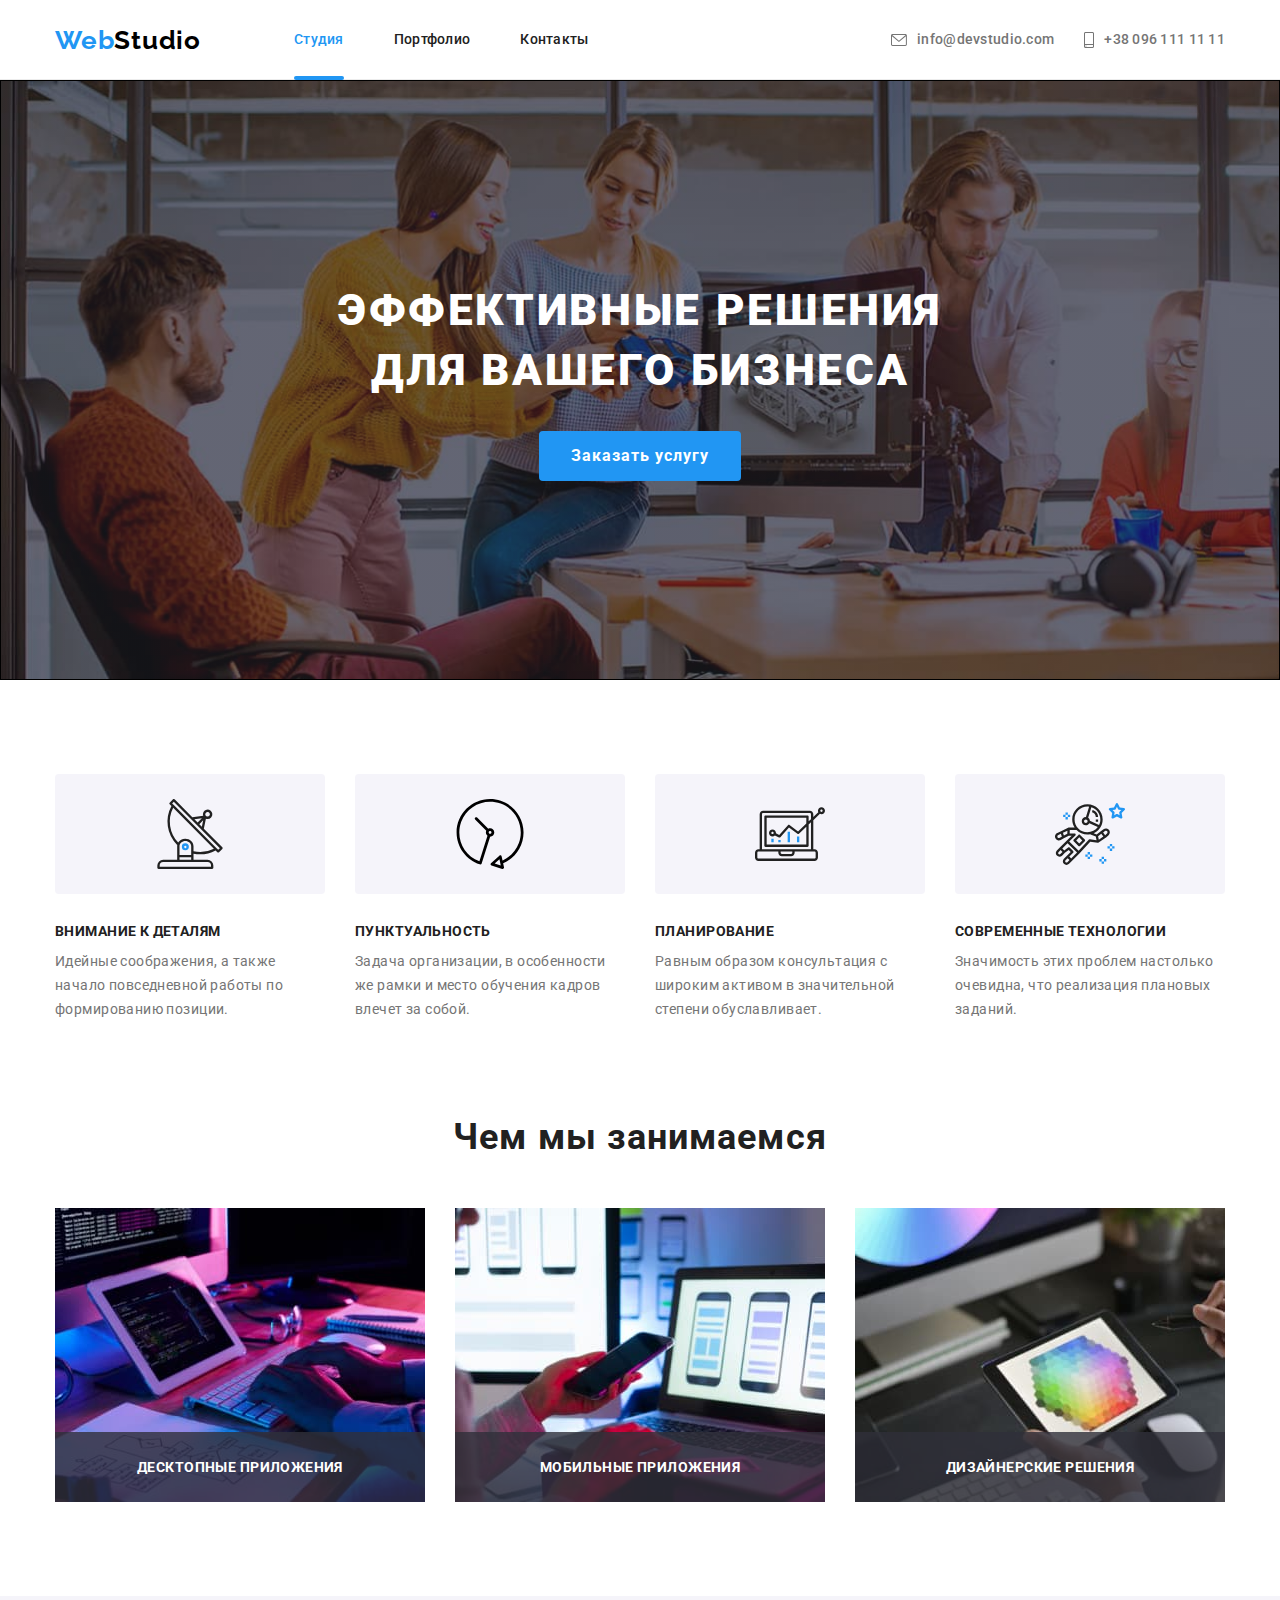
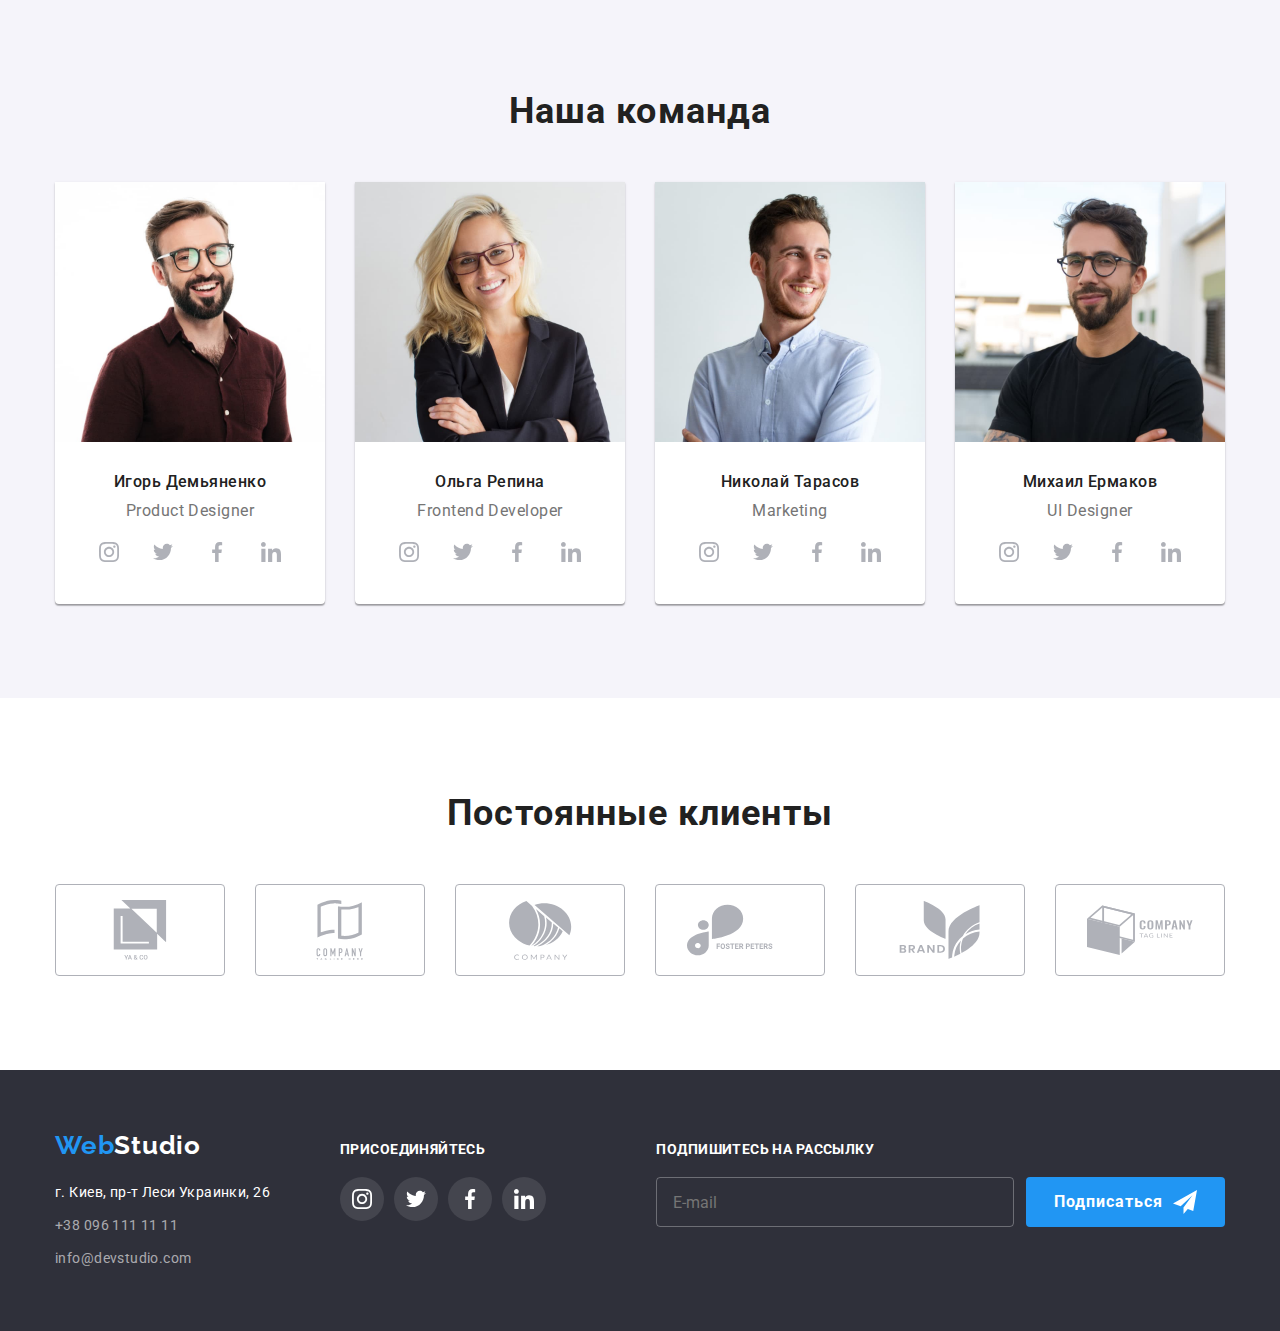
==== index.html @ edb8c0cb "copy hw-6" ====
<!DOCTYPE html>
<html lang="ru">
  <head>
    <meta charset="UTF-8" />
    <meta http-equiv="X-UA-Compatible" content="IE=edge" />
    <meta name="viewport" content="width=device-width, initial-scale=1.0" />
    <title>Document</title>
    <link rel="preconnect" href="https://fonts.googleapis.com" />
    <link rel="preconnect" href="https://fonts.gstatic.com" crossorigin />
    <link
      href="https://fonts.googleapis.com/css2?family=Raleway:wght@700&family=Roboto:wght@400;500;700;900&display=swap"
      rel="stylesheet"
    />
    <link
      rel="stylesheet"
      href="https://cdnjs.cloudflare.com/ajax/libs/modern-normalize/1.1.0/modern-normalize.css"
    />
    <link rel="stylesheet" href="./css/styles.css" />
  </head>

  <body>
    <!-- header section -->
    <header class="header">
      <div class="header-container container">
        <nav class="navigation">
          <a class="logo link" lang="en" href="index.html">
            Web<span class="logo-header">Studio</span>
          </a>
          <ul class="nav-list list">
            <li class="nav-list-item">
              <a class="nav-list-link link accent current" href="./index.html">Студия</a>
            </li>
            <li class="nav-list-item">
              <a class="nav-list-link link accent" href="./portfolio.html">Портфолио</a>
            </li>
            <li class="nav-list-item">
              <a class="nav-list-link link accent" href="">Контакты</a>
            </li>
          </ul>
        </nav>
        <ul class="contacts list">
          <li class="contact-item">
            <a class="contact-link link accent" href="mailto:info@devstudio.com">
              <svg class="contact-icon" width="16" height="12">
                <use href="./images/icons.svg#envelope"></use>
              </svg>
              info@devstudio.com</a
            >
          </li>
          <li class="contact-item">
            <a class="contact-link link accent" href="tel:+380961111111">
              <svg class="contact-icon" width="10" height="16">
                <use href="./images/icons.svg#smartphone"></use>
              </svg>
              +38 096 111 11 11</a
            >
          </li>
        </ul>
      </div>
    </header>
    <!-- main content section -->
    <main class="main-section">
      <!-- hero section -->
      <section class="hero">
        <div class="hero-container container">
          <h1 class="main-title">Эффективные решения<br />для вашего бизнеса</h1>
          <button class="button" type="button" data-modal-open>Заказать услугу</button>
        </div>
      </section>
      <!--main features-->
      <section class="main-features section">
        <div class="features-container container">
          <h2 class="features-title visually-hidden">наши преимущества</h2>
          <ul class="features-list list">
            <li class="main-features-item satellite-dish">
              <h3 class="main-features-title">Внимание к деталям</h3>
              <p class="text description">
                Идейные соображения, а также начало повседневной работы по формированию позиции.
              </p>
            </li>
            <li class="main-features-item watches">
              <h3 class="main-features-title">Пунктуальность</h3>
              <p class="text description">
                Задача организации, в особенности же рамки и место обучения кадров влечет за собой.
              </p>
            </li>
            <li class="main-features-item diagram">
              <h3 class="main-features-title">Планирование</h3>
              <p class="text description">
                Равным образом консультация с широким активом в значительной степени обуславливает.
              </p>
            </li>
            <li class="main-features-item astronaut">
              <h3 class="main-features-title">Современные технологии</h3>
              <p class="text description">
                Значимость этих проблем настолько очевидна, что реализация плановых заданий.
              </p>
            </li>
          </ul>
        </div>
      </section>
      <!-- what-we-do section -->
      <section class="work-process section">
        <div class="work-process-container container">
          <h2 class="sabtitle">Чем мы занимаемся</h2>
          <ul class="work-process-list list">
            <li class="work-process-item">
              <img
                class="work-process-img"
                src="./images/box-1.jpg"
                alt="процесс разработки"
                width="370"
                height="294"
              />
              <h3 class="work-process-subtitle">Десктопные приложения</h3>
            </li>
            <li class="work-process-item">
              <img
                class="work-process-img"
                src="./images/box-2.jpg"
                alt="оформление мобильного преложения"
                width="370"
                height="294"
              />
              <h3 class="work-process-subtitle">Мобильные приложения</h3>
            </li>
            <li class="work-process-item">
              <img
                class="work-process-img"
                src="./images/box-3.jpg"
                alt="палитра цветов на планшете"
                width="370"
                height="294"
              />
              <h3 class="work-process-subtitle">Дизайнерские решения</h3>
            </li>
          </ul>
        </div>
      </section>
      <!-- Our team section -->
      <section class="our-team section">
        <div class="our-team-container container">
          <h2 class="our-team-title sabtitle">Наша команда</h2>
          <ul class="employees-list list">
            <li class="employee">
              <img
                class="employee-img"
                src="./images/img.jpg"
                alt="Игорь Демьяненко"
                width="270"
                height="260"
              />
              <div class="employeee-info-container">
                <h3 class="employee-name">Игорь Демьяненко</h3>
                <p class="position" lang="en">Product Designer</p>
                <ul class="socials-list list">
                  <li class="social-item">
                    <a href="" class="employee-social-link social-bg link">
                      <svg class="social-icon" width="20" height="20">
                        <use href="./images/icons.svg#instagram"></use>
                      </svg>
                    </a>
                  </li>
                  <li class="social-item">
                    <a href="" class="employee-social-link social-bg link">
                      <svg class="social-icon" width="20" height="20">
                        <use href="./images/icons.svg#twitter"></use>
                      </svg>
                    </a>
                  </li>
                  <li class="social-item">
                    <a href="" class="employee-social-link social-bg link">
                      <svg class="social-icon" width="20" height="20">
                        <use href="./images/icons.svg#facebook"></use>
                      </svg>
                    </a>
                  </li>
                  <li class="social-item">
                    <a href="" class="employee-social-link social-bg link">
                      <svg class="social-icon" width="20" height="20">
                        <use href="./images/icons.svg#linkedin"></use>
                      </svg>
                    </a>
                  </li>
                </ul>
              </div>
            </li>
            <li class="employee">
              <img
                class="employee-img"
                src="./images/img-1.jpg"
                alt="Ольга Репина"
                width="270"
                height="260"
              />
              <div class="employeee-info-container">
                <h3 class="employee-name">Ольга Репина</h3>
                <p class="position">Frontend Developer</p>
                <ul class="socials-list list">
                  <li class="social-item">
                    <a href="" class="employee-social-link social-bg link">
                      <svg class="social-icon" width="20" height="20">
                        <use href="./images/icons.svg#instagram"></use>
                      </svg>
                    </a>
                  </li>
                  <li class="social-item">
                    <a href="" class="employee-social-link social-bg link">
                      <svg class="social-icon" width="20" height="20">
                        <use href="./images/icons.svg#twitter"></use>
                      </svg>
                    </a>
                  </li>
                  <li class="social-item">
                    <a href="" class="employee-social-link social-bg link">
                      <svg class="social-icon" width="20" height="20">
                        <use href="./images/icons.svg#facebook"></use>
                      </svg>
                    </a>
                  </li>
                  <li class="social-item">
                    <a href="" class="employee-social-link social-bg link">
                      <svg class="social-icon" width="20" height="20">
                        <use href="./images/icons.svg#linkedin"></use>
                      </svg>
                    </a>
                  </li>
                </ul>
              </div>
            </li>
            <li class="employee">
              <img
                class="employee-img"
                src="./images/img-2.jpg"
                alt="Николай Тарасов"
                width="270"
                height="260"
              />
              <div class="employeee-info-container">
                <h3 class="employee-name">Николай Тарасов</h3>
                <p class="position">Marketing</p>
                <ul class="socials-list list">
                  <li class="social-item">
                    <a href="" class="employee-social-link social-bg link">
                      <svg class="social-icon" width="20" height="20">
                        <use href="./images/icons.svg#instagram"></use>
                      </svg>
                    </a>
                  </li>
                  <li class="social-item">
                    <a href="" class="employee-social-link social-bg link">
                      <svg class="social-icon" width="20" height="20">
                        <use href="./images/icons.svg#twitter"></use>
                      </svg>
                    </a>
                  </li>
                  <li class="social-item">
                    <a href="" class="employee-social-link social-bg link">
                      <svg class="social-icon" width="20" height="20">
                        <use href="./images/icons.svg#facebook"></use>
                      </svg>
                    </a>
                  </li>
                  <li class="social-item">
                    <a href="" class="employee-social-link social-bg link">
                      <svg class="social-icon" width="20" height="20">
                        <use href="./images/icons.svg#linkedin"></use>
                      </svg>
                    </a>
                  </li>
                </ul>
              </div>
            </li>
            <li class="employee">
              <img
                class="employee-img"
                src="./images/img-3.jpg"
                alt="Михаил Ермаков"
                width="270"
                height="260"
              />
              <div class="employeee-info-container">
                <h3 class="employee-name">Михаил Ермаков</h3>
                <p class="position">UI Designer</p>
                <ul class="socials-list list">
                  <li class="social-item">
                    <a href="" class="employee-social-link social-bg link">
                      <svg class="social-icon" width="20" height="20">
                        <use href="./images/icons.svg#instagram"></use>
                      </svg>
                    </a>
                  </li>
                  <li class="social-item">
                    <a href="" class="employee-social-link social-bg link">
                      <svg class="social-icon" width="20" height="20">
                        <use href="./images/icons.svg#twitter"></use>
                      </svg>
                    </a>
                  </li>
                  <li class="social-item">
                    <a href="" class="employee-social-link social-bg link">
                      <svg class="social-icon" width="20" height="20">
                        <use href="./images/icons.svg#facebook"></use>
                      </svg>
                    </a>
                  </li>
                  <li class="social-item">
                    <a href="" class="employee-social-link social-bg link">
                      <svg class="social-icon" width="20" height="20">
                        <use href="./images/icons.svg#linkedin"></use>
                      </svg>
                    </a>
                  </li>
                </ul>
              </div>
            </li>
          </ul>
        </div>
      </section>
      <section class="clients section">
        <div class="cliennts-container container">
          <h2 class="sabtitle">Постоянные клиенты</h2>
          <ul class="clients-list list">
            <li class="client-item">
              <a href="" class="client-link">
                <svg class="client-icon" width="106" height="60">
                  <use href="./images/icons.svg#logo-ya-co"></use>
                </svg>
              </a>
            </li>
            <li class="client-item">
              <a href="./index.html" class="client-link">
                <svg class="client-icon" width="106" height="60">
                  <use href="./images/icons.svg#logo-company-tegline"></use>
                </svg>
              </a>
            </li>
            <li class="client-item">
              <a href="" class="client-link">
                <svg class="client-icon" width="106" height="60">
                  <use href="./images/icons.svg#logo-company"></use>
                </svg>
              </a>
            </li>
            <li class="client-item">
              <a href="" class="client-link">
                <svg class="client-icon" width="106" height="60">
                  <use href="./images/icons.svg#logo-foster-peters"></use>
                </svg>
              </a>
            </li>
            <li class="client-item">
              <a href="" class="client-link">
                <svg class="client-icon" width="106" height="60">
                  <use href="./images/icons.svg#logo-brand"></use>
                </svg>
              </a>
            </li>
            <li class="client-item">
              <a href="" class="client-link">
                <svg class="client-icon" width="106" height="60">
                  <use href="./images/icons.svg#logo-company-tag-line"></use>
                </svg>
              </a>
            </li>
          </ul>
        </div>
      </section>
    </main>
    <!-- footer section -->
    <footer class="footer">
      <div class="footer-container container">
        <div class="footer-contact-container">
          <a class="logo link" lang="en" href="index.html">
            Web<span class="logo-footer">Studio</span>
          </a>
          <address class="address">
            <p class="address-text description">г. Киев, пр-т Леси Украинки, 26</p>
            <ul class="contact-footer-list list">
              <li class="contact-footer-item">
                <a class="contact-footer-link link accent description" href="tel:+380961111111"
                  >+38 096 111 11 11</a
                >
              </li>
              <li class="contact-footer-item">
                <a
                  class="contact-footer-link link accent description"
                  lang="en"
                  href="mailto:info@devstudio.com"
                  >info@devstudio.com</a
                >
              </li>
            </ul>
          </address>
        </div>

        <div class="footer-socials-container">
          <h3 class="footer-socials-title">присоединяйтесь</h3>
          <ul class="footer-socials-list list">
            <li class="social-item">
              <a href="" class="footer-social-link social-bg link">
                <svg class="social-icon" width="20" height="20">
                  <use href="./images/icons.svg#instagram"></use>
                </svg>
              </a>
            </li>
            <li class="social-item">
              <a href="" class="footer-social-link social-bg link">
                <svg class="social-icon" width="20" height="20">
                  <use href="./images/icons.svg#twitter"></use>
                </svg>
              </a>
            </li>
            <li class="social-item">
              <a href="" class="footer-social-link social-bg link">
                <svg class="social-icon" width="20" height="20">
                  <use href="./images/icons.svg#facebook"></use>
                </svg>
              </a>
            </li>
            <li class="social-item">
              <a href="" class="footer-social-link social-bg link">
                <svg class="social-icon" width="20" height="20">
                  <use href="./images/icons.svg#linkedin"></use>
                </svg>
              </a>
            </li>
          </ul>
        </div>
        <div class="footer-form-container">
          <h3 class="footer-socials-title">Подпишитесь на рассылку</h3>
          <form class="footer-form">
            <label class="footer-form-field">
              <input class="footer-input" type="email" placeholder="E-mail" />
            </label>
            <button class="footer-form-btn button" type="submit">
              <span class="footer-btn-content">
                <p class="footer-btn-name">Подписаться</p>
                <svg class="footer-btn-icon" width="24" height="24">
                  <use href="./images/icons.svg#telegram"></use>
                </svg>
              </span>
            </button>
          </form>
        </div>
      </div>
    </footer>
    <!-- modal window -->
    <div class="backdrop is-hidden" data-modal>
      <div class="modal">
        <button type="button" class="modal-close-btn" data-modal-close>
          <svg class="modal-icon-close" width="18" height="18">
            <use href="./images/icons.svg#icon-close"></use>
          </svg>
        </button>
        <p class="contact-form-title">Оставьте свои данные, мы вам перезвоним</p>
        <form class="contact-form">
          <label class="contact-form-field">
            <!-- <span class="contact-label">Имя</span> -->
            Имя
            <span class="contact-form-container">
              <input class="contact-form-input" type="text" name="name" />
              <svg class="contact-form-icon" width="18" height="18">
                <use href="./images/icons.svg#icon-person-form"></use>
              </svg>
            </span>
          </label>
          <label class="contact-form-field">
            Телефон
            <div class="contact-form-container">
              <input class="contact-form-input" type="tel" name="phone" />
              <svg class="contact-form-icon" width="18" height="18">
                <use href="./images/icons.svg#icon-phone-form"></use>
              </svg>
            </div>
          </label>
          <label class="contact-form-field">
            Почта
            <span class="contact-form-container">
              <input class="contact-form-input" type="email" name="mail" />
              <svg class="contact-form-icon" width="18" height="18">
                <use href="./images/icons.svg#icon-email-form"></use>
              </svg>
            </span>
          </label>
          <label class="contact-form-field textarea-field">
            Комментарий
            <textarea
              class="texarea-input contact-form-input"
              name="user-message"
              placeholder="Введите текст"
            ></textarea>
          </label>
          <div class="checkbox-container">
            <input
              class="checkbox-form visually-hidden"
              type="checkbox"
              value="license"
              id="license"
            />
            <label class="checkbox-field" for="license">
              Соглашаюсь с рассылкой и принимаю&nbsp;
              <a class="license-link" href="">Условия договора</a>
              <span class="checkbox-icon"></span>
            </label>
          </div>

          <button class="button" type="submit">Отправить</button>
        </form>
      </div>
    </div>
    <script src="./js/modal.js"></script>
  </body>
</html>
---- css/styles.css ----
:root {
  --primary-font-family: 'Roboto', sans-serif;
  --secondary-font-family: 'Raleway', sans-serif;
  --accent-color: #2196f3;
  --primary-title-color: #212121;
  --secondary-title-color: #ffffff;
  --text-color: #757575;
  --primary-logo-color: #000000;
  --secondary-logo-color: #ffffff;
  --primery-background-color: #ffffff;
  --secondary-background-color: #2f303a;
  --button-hover: #188ce8;
  --secondary-main-bg-color: #f5f4fa;
  --primery-icon-color: #afb1b8;
  --social-bg-colour: transparent;
}

.list {
  list-style: none;
}
.link {
  text-decoration: none;
}

h1,
h2,
h3,
h4,
h5,
h6,
p {
  margin-top: 0;
  margin-bottom: 0;
}

ul,
ol {
  margin-top: 0;
  margin-bottom: 0;
  padding-left: 0;
}

body {
  margin: 0;

  color: var(--primary-title-color);

  font-family: var(--primary-font-family);
}

/* =====START COMPONENTS===== */

.visually-hidden {
  position: absolute;
  width: 1px;
  height: 1px;
  margin: -1px;
  border: 0;
  padding: 0;
  white-space: nowrap;
  clip-path: inset(100%);
  clip: rect(0 0 0 0);
  overflow: hidden;
}

.container {
  width: 1200px;
  margin: 0 auto;
  padding-right: 15px;
  padding-left: 15px;
}

.section {
  padding-top: 94px;
  padding-bottom: 94px;
}

.accent:hover,
.accent:focus {
  color: var(--accent-color);
}

.button {
  padding: 10px 32px;
  border: none;
  border-radius: 4px;
  cursor: pointer;

  color: var(--secondary-title-color);
  background-color: var(--accent-color);

  font-family: var(--primary-font-family);
  font-weight: 700;
  font-size: 16px;
  line-height: 1.88;
  letter-spacing: 0.06em;
  transition: background-color 250ms cubic-bezier(0.4, 0, 0.2, 1);
}

.button:hover,
.button:focus {
  background-color: var(--button-hover);
}

.sabtitle {
  margin-bottom: 50px;
  font-weight: 700;
  font-size: 36px;
  line-height: 1.17;
  text-align: center;
  letter-spacing: 0.03em;
}

.description {
  font-size: 14px;
  line-height: 1.71;
  letter-spacing: 0.03em;
}

.social-bg {
  display: flex;
  width: 44px;
  height: 44px;
  background-color: transparent;
  justify-content: center;
  align-items: center;
  border-radius: 50%;
  transition: background-color 250ms cubic-bezier(0.4, 0, 0.2, 1);
}

.social-item:not(:last-child) {
  margin-right: 10px;
}

.social-bg:hover,
.social-bg:focus {
  background-color: var(--accent-color);
}

/* =====END COMPONENTS===== */

/* ======START HEADER====== */

.header-container {
  display: flex;
  align-items: center;
}

.header {
  position: relative;
  background-color: var(--primery-background-color);
  font-weight: 500;
  font-size: 14px;
  line-height: 1.14;
  letter-spacing: 0.02em;
}

.header::after {
  position: absolute;
  bottom: 0;
  left: 0;
  content: '';
  width: 100%;
  height: 1px;
  background-color: #ececec;
}

.navigation {
  display: flex;
  align-items: center;
}

.logo {
  color: var(--accent-color);

  font-family: var(--secondary-font-family);
  font-weight: 700;
  font-size: 26px;
  line-height: 1.19;
  letter-spacing: 0.03em;
}
.logo-header {
  margin-right: 93px;

  color: var(--primary-logo-color);
}

.nav-list {
  display: flex;
}

.nav-list-item:not(:last-child) {
  margin-right: 50px;
}

.nav-list-link {
  position: relative;
  display: inline-block;
  padding: 32px 0;
  color: var(--primary-title-color);
  transition: color 250ms cubic-bezier(0.4, 0, 0.2, 1);
}

.nav-list-link.current::after {
  content: '';
  position: absolute;
  background-color: var(--accent-color);
  bottom: 0;
  left: 0;
  width: 100%;
  height: 4px;
  border-radius: 2px;
  z-index: 1;
}

.nav-list-link.current {
  color: var(--accent-color);
}

.contacts {
  display: flex;
  margin-left: auto;
}

.contact-item:not(:last-child) {
  margin-right: 30px;
}

.contact-link {
  display: flex;
  justify-content: center;
  align-items: center;
  color: var(--text-color);
  transition: color 250ms cubic-bezier(0.4, 0, 0.2, 1);
}

.contact-icon {
  fill: currentColor;
  margin-right: 10px;
}

/* ======END HEADER====== */

.main-section {
  background-color: var(--primery-background-color);
}

/* ======START HERO====== */

.hero {
  max-width: 1600px;
  height: 600px;
  margin: 0 auto;
  padding-top: 200px;
  padding-bottom: 200px;

  background-image: linear-gradient(to right, rgba(47, 48, 58, 0.4), rgba(47, 48, 58, 0.4)),
    url(../images/bg-img.jpg);
  border: 1px solid #000000;
  background-size: cover;
  background-repeat: no-repeat;
  background-color: #c4c4c4;
  text-align: center;
}

.main-title {
  margin-bottom: 30px;

  color: var(--secondary-title-color);

  font-weight: 900;
  font-size: 44px;
  line-height: 1.36;
  letter-spacing: 0.06em;
  text-transform: uppercase;
}

/* ======END HERO====== */

/* ======START MAIN FEATURES====== */

.features-list {
  display: flex;
  justify-content: space-between;
}

.icon {
  display: flex;
  height: 120px;
  background-color: var(--secondary-main-bg-color);
  justify-content: center;
  align-items: center;
  border-radius: 4px;
  margin-bottom: 30px;
}

.main-features-item::before {
  content: '';
  display: block;
  height: 120px;
  margin-bottom: 30px;
  border-radius: 4px;
  background-size: 70px 70px;
  background-repeat: no-repeat;
  background-position: center;
  background-color: var(--secondary-main-bg-color);
}

.satellite-dish::before {
  background-image: url(../images/main-features/satellite-dish.svg);
}

.watches::before {
  background-image: url(../images/main-features/watches.svg);
}

.diagram::before {
  background-image: url(../images/main-features/diagram.svg);
}

.astronaut::before {
  background-image: url(../images/main-features/astronaut.svg);
}

.main-features-item {
  flex-basis: calc((100% - 90px) / 4);
}

.main-features-title {
  margin-bottom: 10px;

  font-weight: 700;
  font-size: 14px;
  line-height: 1.14;
  letter-spacing: 0.03em;
  text-transform: uppercase;
}

.text {
  color: var(--text-color);
}

/* ======END MAIN FEATURES====== */

/* ======START WORK PROCESS====== */

.work-process {
  padding-top: 0;
}

.work-process-list {
  display: flex;
  justify-content: space-between;
}

.work-process-item {
  position: relative;
}

.work-process-subtitle {
  position: absolute;
  bottom: 0;
  left: 0;

  display: block;

  width: 100%;
  padding-top: 27px;
  padding-bottom: 27px;
  text-align: center;

  background-color: rgba(47, 48, 58, 0.8);
  color: var(--secondary-title-color);

  font-size: 14px;
  line-height: 16px;
  text-align: center;
  letter-spacing: 0.03em;
  text-transform: uppercase;
}

.work-process-img {
  display: block;
}

/* ======END WORK PROCESS====== */

/* ======START OUR TEAM====== */

.our-team {
  background-color: var(--secondary-main-bg-color);
}

.our-team-title {
  margin-bottom: 50px;
}

.employees-list {
  display: flex;
  flex-wrap: wrap;
  margin-left: -30px;
  margin-top: -30px;
}

.employee {
  flex-basis: calc(100% / 4 - 30px);
  margin-left: 30px;
  margin-top: 30px;

  text-align: center;
  background-color: var(--primery-background-color);
  border-radius: 0px 0px 4px 4px;
  box-shadow: 0px 1px 3px rgba(0, 0, 0, 0.12), 0px 1px 1px rgba(0, 0, 0, 0.14),
    0px 2px 1px rgba(0, 0, 0, 0.2);
}

.employee-img {
  display: block;
}

.employeee-info-container {
  padding: 30px 32px;
}

.employee-name,
.position {
  font-size: 16px;
  line-height: 1.19;
  letter-spacing: 0.03em;
}

.employee-name {
  font-weight: 500;
  margin-bottom: 10px;
}

.position {
  color: var(--text-color);
  font-weight: 400;
  margin-bottom: 10px;
}

.socials-list {
  display: flex;
  justify-content: center;
}

.social-icon {
  fill: #afb1b8;
  transition: fill 250ms cubic-bezier(0.4, 0, 0.2, 1);
}

.employee-social-link:hover .social-icon,
.employee-social-link:focus .social-icon {
  fill: #ffffff;
}
/* ======END OUR TEAM====== */

/* ======START CLIENTS====== */
.clients-list {
  display: flex;
  flex-wrap: wrap;
  margin-left: -30px;
  margin-top: -30px;
}

.client-item {
  flex-basis: calc(100% / 6 - 30px);
  margin-left: 30px;
  margin-top: 30px;
}

.client-link {
  display: flex;
  height: 92px;
  width: 170px;
  border: 1px solid var(--primery-icon-color);
  border-radius: 4px;
  justify-content: center;
  align-items: center;
  transition: border 250ms cubic-bezier(0.4, 0, 0.2, 1);
}

.client-link:hover,
.client-link:focus {
  border-color: var(--accent-color);
}

.client-icon {
  fill: var(--primery-icon-color);
  transition: fill 250ms cubic-bezier(0.4, 0, 0.2, 1);
}
.client-link:hover .client-icon,
.client-link:focus .client-icon {
  fill: var(--accent-color);
}

/* ======END CLIENTS====== */

/* ======START FOOTER====== */

.footer {
  padding-top: 60px;
  padding-bottom: 60px;

  background-color: var(--secondary-background-color);
  color: var(--secondary-title-color);
}

.footer-container {
  display: flex;
  align-items: baseline;
}

.logo-footer {
  color: var(--secondary-logo-color);
}

.footer .logo {
  display: inline-block;
  margin-bottom: 20px;
}

.address {
  font-style: normal;
}

.address-text {
  margin-bottom: 9px;
}

.contact-footer-item:not(:last-child) {
  margin-bottom: 9px;
}

.contact-footer-link {
  color: rgba(255, 255, 255, 0.6);
  transition: color 250ms cubic-bezier(0.4, 0, 0.2, 1);
}

.footer-contact-container {
  margin-right: 70px;
}

.footer-socials-title {
  font-weight: bold;
  font-size: 14px;
  line-height: 16px;
  letter-spacing: 0.03em;
  text-transform: uppercase;
  margin-bottom: 20px;
}

.footer-socials-list {
  display: flex;
}

.footer-social-link {
  background-color: rgba(255, 255, 255, 0.1);
}

.footer-social-link .social-icon {
  fill: var(--secondary-title-color);
}

.footer-form-container {
  margin-left: auto;
}

.footer-form {
  display: flex;
}

.footer-form-field {
  margin-right: 12px;
}

.footer-input {
  padding-left: 16px;
  width: 358px;
  height: 50px;
  background-color: transparent;
  border: 1px solid rgba(255, 255, 255, 0.3);
  border-radius: 4px;
  color: #ffffff;
}

.footer-input:focus {
  outline: none;
}

.footer-btn-content {
  display: flex;
  justify-content: center;
  align-items: center;
}

.footer-form-btn {
  padding-left: 28px;
  padding-right: 28px;
}

.footer-btn-name {
  margin-right: 10px;
}

/* ======END FOOTER====== */

/* START MODAL WINDOW */
.backdrop {
  position: fixed;
  top: 0;
  left: 0;
  width: 100vw;
  height: 100vh;
  background-color: rgba(0, 0, 0, 0.2);
  transition: opacity 250ms cubic-bezier(0.4, 0, 0.2, 1),
    visibility 250ms cubic-bezier(0.4, 0, 0.2, 1);
}

.backdrop.is-hidden {
  opacity: 0;
  visibility: hidden;
  pointer-events: none;
}

.modal {
  position: absolute;
  top: 50%;
  left: 50%;
  transform: translate(-50%, -50%);
  border-radius: 4px;
  width: 528px;
  height: 581px;

  padding: 40px;
  background-color: var(--primery-background-color);
  box-shadow: 0px 1px 3px rgba(0, 0, 0, 0.12), 0px 1px 1px rgba(0, 0, 0, 0.14),
    0px 2px 1px rgba(0, 0, 0, 0.2);
}

.modal-close-btn {
  display: flex;
  justify-content: center;
  align-items: center;
  width: 30px;
  height: 30px;
  border-radius: 50%;
  border: 1px solid rgba(0, 0, 0, 0.1);
  background-color: transparent;
  padding: 0;
  position: absolute;
  top: 8px;
  right: 8px;
  cursor: pointer;
  transition: fill 250ms cubic-bezier(0.4, 0, 0.2, 1);
}

.modal-close-btn:hover,
.modal-close-btn:focus {
  fill: var(--accent-color);
}

.contact-form-title {
  margin-bottom: 12px;

  font-weight: 700;
  font-size: 20px;
  line-height: 1.15;
  text-align: center;
  letter-spacing: 0.03em;
}

.contact-form-field {
  display: block;
  margin-bottom: 10px;
  display: block;
  font-weight: 400;
  font-size: 12px;
  line-height: 1.17;
  letter-spacing: 0.01em;

  color: #757575;
}

.contact-form-container {
  display: block;
  margin-top: 4px;
  position: relative;
}

.contact-form-input {
  width: 100%;
  height: 40px;

  padding-left: 42px;
  border: 1px solid rgba(33, 33, 33, 0.2);
  border-radius: 4px;
  transition: border-color 250ms cubic-bezier(0.4, 0, 0.2, 1);
}

.contact-form-input:focus {
  outline: none;
  border-color: var(--accent-color);
}

.contact-form-input:focus + .contact-form-icon {
  fill: var(--accent-color);
}

.contact-form-icon {
  position: absolute;
  top: 50%;
  left: 12px;
  transform: translateY(-50%);
  transition: fill 250ms cubic-bezier(0.4, 0, 0.2, 1);
}

.textarea-field {
  margin-bottom: 20px;
}

.texarea-input {
  display: block;
  height: 120px;

  margin-top: 4px;
  padding: 12px 16px;
  resize: none;
}

.texarea-input::placeholder {
  font-weight: 400;
  font-size: 14px;
  line-height: 1.14;
  letter-spacing: 0.01em;
  color: rgba(117, 117, 117, 0.5);
}

.checkbox-field {
  display: flex;
  align-items: center;
  justify-content: center;
  margin-bottom: 30px;
  padding-top: 5px;
  padding-bottom: 4px;

  font-weight: 400;
  font-size: 14px;
  line-height: 1.71px;
  letter-spacing: 0.03em;

  color: #757575;
}

.checkbox-field::before {
  content: '';
  width: 16px;
  height: 15px;
  border: 2px solid #000000;
  border-radius: 2px;
  cursor: pointer;
  margin-right: 8px;
}

.checkbox-form:focus + .checkbox-field::before {
  border-color: var(--accent-color);
}

.checkbox-form:checked:focus + .checkbox-field::before {
  background-color: var(--accent-color);
  background-image: url(../images/check_tick.svg);
  background-size: contain;
  background-origin: border-box;
  border-color: transparent;
}

.license-link {
  color: var(--accent-color);
}

.contact-form .button {
  display: block;
  margin: 0 auto;

  padding-left: 55px;
  padding-right: 55px;
}

/* START MODAL WINDOW */

/* PORTFOLIO */

.filter-list {
  display: flex;
  justify-content: center;
  margin-bottom: 50px;
}

.filter-item:not(:last-child) {
  margin-right: 8px;
}

.filter-button {
  padding-top: 6px;
  padding-right: 22px;
  padding-bottom: 6px;
  padding-left: 22px;

  background-color: #f5f4fa;

  font-family: var(--primary-font-family);
  border: none;
  cursor: pointer;
  font-style: normal;
  font-weight: 500;
  font-size: 16px;
  line-height: 1.63;
  text-align: center;
  letter-spacing: 0.03em;
  border-radius: 4px;
  transition: background-color 250ms cubic-bezier(0.4, 0, 0.2, 1),
    box-shadow 250ms cubic-bezier(0.4, 0, 0.2, 1);
}

.filter-button:hover,
.filter-button:focus {
  background-color: var(--accent-color);
  color: var(--secondary-title-color);
  box-shadow: 0px 3px 1px rgba(0, 0, 0, 0.1), 0px 1px 2px rgba(0, 0, 0, 0.08),
    0px 2px 2px rgba(0, 0, 0, 0.12);
}

.portfolio-list {
  display: flex;
  flex-wrap: wrap;
  margin-left: -30px;
  margin-top: -30px;
}

.portfolio-item {
  flex-basis: calc(100% / 3 - 30px);
  margin-left: 30px;
  margin-top: 30px;
}

.portfolio-link {
  display: block;
  color: inherit;
  transition: box-shadow 250ms cubic-bezier(0.4, 0, 0.2, 1);
}

.portfolio-link:hover {
  box-shadow: 0px 1px 1px rgba(0, 0, 0, 0.12), 0px 4px 4px rgba(0, 0, 0, 0.06),
    1px 4px 6px rgba(0, 0, 0, 0.16);
}

.portfolio-link:hover .portfolio-overlay,
.portfolio-link:focus .portfolio-overlay {
  transform: translateY(0);
}

.portfolio-img-overlay {
  position: relative;
  overflow: hidden;
}

.portfolio-overlay {
  position: absolute;
  top: 0;
  left: 0;
  width: 100%;
  height: 100%;
  overflow: auto;

  padding: 63px 24px;
  background-color: rgba(33, 150, 243, 0.9);
  color: var(--secondary-title-color);
  font-weight: 400;
  font-size: 18px;
  line-height: 1.56;
  letter-spacing: 0.03em;
  transform: translateY(100%);
  transition: transform 250ms cubic-bezier(0.4, 0, 0.2, 1);
}

.portfolio-img {
  display: block;
}

.portfolio-info {
  padding: 20px 24px;
  border: 1px solid #eeeeee;
  border-top: 0;

  background-color: var(--primery-background-color);
}

.portfolio-name {
  font-weight: 700;
  font-size: 18px;
  line-height: 2;
  letter-spacing: 0.06em;
}
.portfolio-type {
  color: var(--text-color);

  font-weight: 400;
  font-size: 16px;
  line-height: 1.88;
  letter-spacing: 0.03em;
}
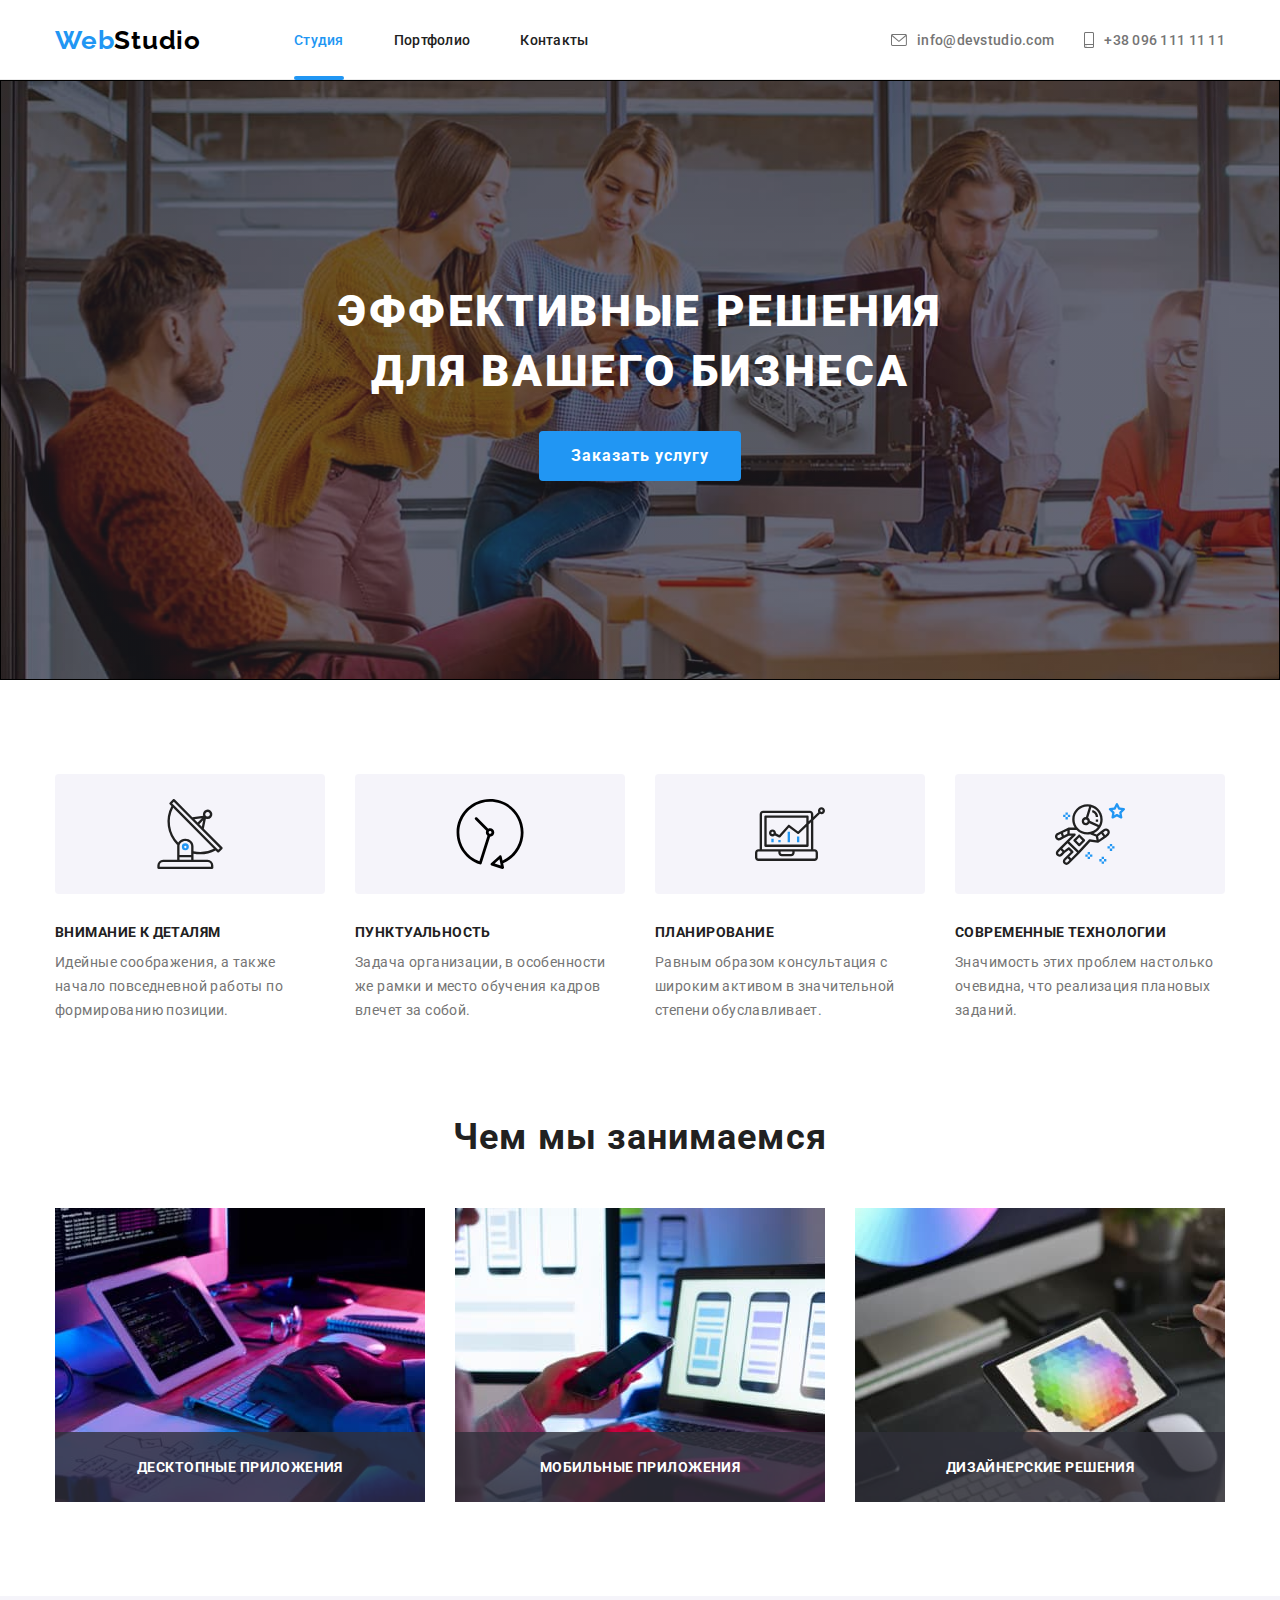
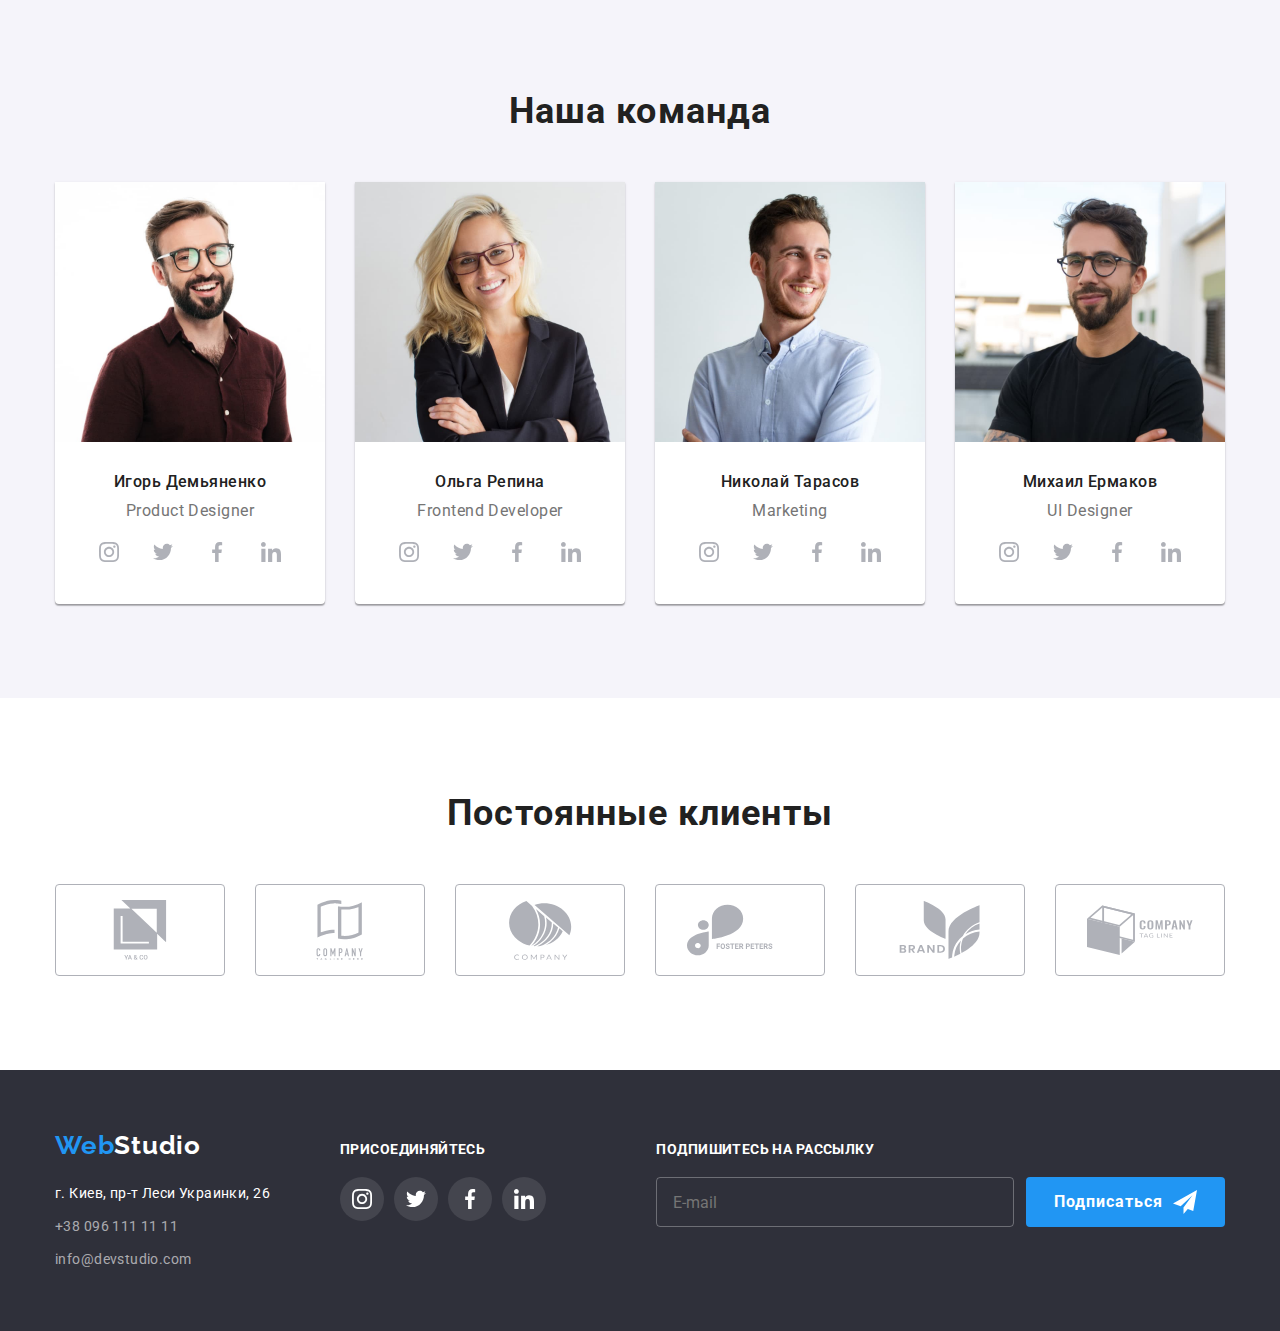
==== commit 5e7fd9e0: "added scss files" ====
--- a/index.html
+++ b/index.html
@@ -11,45 +11,41 @@
       href="https://fonts.googleapis.com/css2?family=Raleway:wght@700&family=Roboto:wght@400;500;700;900&display=swap"
       rel="stylesheet"
     />
-    <link
-      rel="stylesheet"
-      href="https://cdnjs.cloudflare.com/ajax/libs/modern-normalize/1.1.0/modern-normalize.css"
-    />
-    <link rel="stylesheet" href="./css/styles.css" />
+    <link rel="stylesheet" href="./css/main.min.css" />
   </head>
 
   <body>
     <!-- header section -->
     <header class="header">
-      <div class="header-container container">
+      <div class="container header-container">
         <nav class="navigation">
-          <a class="logo link" lang="en" href="index.html">
-            Web<span class="logo-header">Studio</span>
+          <a class="logo header_logo link" lang="en" href="index.html">
+            Web<span class="logo__theme_light">Studio</span>
           </a>
-          <ul class="nav-list list">
-            <li class="nav-list-item">
-              <a class="nav-list-link link accent current" href="./index.html">Студия</a>
-            </li>
-            <li class="nav-list-item">
-              <a class="nav-list-link link accent" href="./portfolio.html">Портфолио</a>
-            </li>
-            <li class="nav-list-item">
-              <a class="nav-list-link link accent" href="">Контакты</a>
+          <ul class="nav__list list">
+            <li class="nav__item">
+              <a class="nav__link link current" href="./index.html">Студия</a>
+            </li>
+            <li class="nav__item">
+              <a class="nav__link link" href="./portfolio.html">Портфолио</a>
+            </li>
+            <li class="nav__item">
+              <a class="nav__link link" href="">Контакты</a>
             </li>
           </ul>
         </nav>
-        <ul class="contacts list">
-          <li class="contact-item">
-            <a class="contact-link link accent" href="mailto:info@devstudio.com">
-              <svg class="contact-icon" width="16" height="12">
+        <ul class="contact-list list">
+          <li class="contact-list__item">
+            <a class="contact-list__link link" href="mailto:info@devstudio.com">
+              <svg class="contact-list__icon" width="16" height="12">
                 <use href="./images/icons.svg#envelope"></use>
               </svg>
               info@devstudio.com</a
             >
           </li>
-          <li class="contact-item">
-            <a class="contact-link link accent" href="tel:+380961111111">
-              <svg class="contact-icon" width="10" height="16">
+          <li class="contact-list__item">
+            <a class="contact-list__link link" href="tel:+380961111111">
+              <svg class="contact-list__icon" width="10" height="16">
                 <use href="./images/icons.svg#smartphone"></use>
               </svg>
               +38 096 111 11 11</a
@@ -62,37 +58,37 @@
     <main class="main-section">
       <!-- hero section -->
       <section class="hero">
-        <div class="hero-container container">
-          <h1 class="main-title">Эффективные решения<br />для вашего бизнеса</h1>
+        <div class="container hero-container">
+          <h1 class="title">Эффективные решения<br />для вашего бизнеса</h1>
           <button class="button" type="button" data-modal-open>Заказать услугу</button>
         </div>
       </section>
       <!--main features-->
       <section class="main-features section">
-        <div class="features-container container">
-          <h2 class="features-title visually-hidden">наши преимущества</h2>
+        <div class="container main-features-container">
+          <h2 class="section-title visually-hidden">наши преимущества</h2>
           <ul class="features-list list">
-            <li class="main-features-item satellite-dish">
-              <h3 class="main-features-title">Внимание к деталям</h3>
-              <p class="text description">
+            <li class="features-list__item satellite-dish">
+              <h3 class="subtitle features-list__subtitle">Внимание к деталям</h3>
+              <p class="description">
                 Идейные соображения, а также начало повседневной работы по формированию позиции.
               </p>
             </li>
-            <li class="main-features-item watches">
-              <h3 class="main-features-title">Пунктуальность</h3>
-              <p class="text description">
+            <li class="features-list__item watches">
+              <h3 class="subtitle features-list__subtitle">Пунктуальность</h3>
+              <p class="description">
                 Задача организации, в особенности же рамки и место обучения кадров влечет за собой.
               </p>
             </li>
-            <li class="main-features-item diagram">
-              <h3 class="main-features-title">Планирование</h3>
-              <p class="text description">
+            <li class="features-list__item diagram">
+              <h3 class="subtitle features-list__subtitle">Планирование</h3>
+              <p class="description">
                 Равным образом консультация с широким активом в значительной степени обуславливает.
               </p>
             </li>
-            <li class="main-features-item astronaut">
-              <h3 class="main-features-title">Современные технологии</h3>
-              <p class="text description">
+            <li class="features-list__item astronaut">
+              <h3 class="subtitle features-list__subtitle">Современные технологии</h3>
+              <p class="description">
                 Значимость этих проблем настолько очевидна, что реализация плановых заданий.
               </p>
             </li>
@@ -100,84 +96,84 @@
         </div>
       </section>
       <!-- what-we-do section -->
-      <section class="work-process section">
-        <div class="work-process-container container">
-          <h2 class="sabtitle">Чем мы занимаемся</h2>
-          <ul class="work-process-list list">
-            <li class="work-process-item">
-              <img
-                class="work-process-img"
+      <section class="main-products section">
+        <div class="container main-products-container">
+          <h2 class="section-title">Чем мы занимаемся</h2>
+          <ul class="product-list list">
+            <li class="product-list__item">
+              <img
+                class="product-list__img"
                 src="./images/box-1.jpg"
                 alt="процесс разработки"
                 width="370"
                 height="294"
               />
-              <h3 class="work-process-subtitle">Десктопные приложения</h3>
-            </li>
-            <li class="work-process-item">
-              <img
-                class="work-process-img"
+              <h3 class="subtitle product-list__subtitle">Десктопные приложения</h3>
+            </li>
+            <li class="product-list__item">
+              <img
+                class="product-list__img"
                 src="./images/box-2.jpg"
                 alt="оформление мобильного преложения"
                 width="370"
                 height="294"
               />
-              <h3 class="work-process-subtitle">Мобильные приложения</h3>
-            </li>
-            <li class="work-process-item">
-              <img
-                class="work-process-img"
+              <h3 class="subtitle product-list__subtitle">Мобильные приложения</h3>
+            </li>
+            <li class="product-list__item">
+              <img
+                class="product-list__img"
                 src="./images/box-3.jpg"
                 alt="палитра цветов на планшете"
                 width="370"
                 height="294"
               />
-              <h3 class="work-process-subtitle">Дизайнерские решения</h3>
+              <h3 class="subtitle product-list__subtitle">Дизайнерские решения</h3>
             </li>
           </ul>
         </div>
       </section>
       <!-- Our team section -->
-      <section class="our-team section">
-        <div class="our-team-container container">
-          <h2 class="our-team-title sabtitle">Наша команда</h2>
-          <ul class="employees-list list">
-            <li class="employee">
-              <img
-                class="employee-img"
+      <section class="team section">
+        <div class="container team-container">
+          <h2 class="section-title">Наша команда</h2>
+          <ul class="employee-list list">
+            <li class="employee-list__item">
+              <img
+                class="employee-list__img"
                 src="./images/img.jpg"
                 alt="Игорь Демьяненко"
                 width="270"
                 height="260"
               />
-              <div class="employeee-info-container">
-                <h3 class="employee-name">Игорь Демьяненко</h3>
-                <p class="position" lang="en">Product Designer</p>
-                <ul class="socials-list list">
-                  <li class="social-item">
-                    <a href="" class="employee-social-link social-bg link">
-                      <svg class="social-icon" width="20" height="20">
+              <div class="employee-data">
+                <h3 class="employee-data__name">Игорь Демьяненко</h3>
+                <p class="employee-data__position" lang="en">Product Designer</p>
+                <ul class="social-list list">
+                  <li class="social-list__item">
+                    <a href="" class="social-list__link social-list__link--primary link">
+                      <svg class="social-list__icon" width="20" height="20">
                         <use href="./images/icons.svg#instagram"></use>
                       </svg>
                     </a>
                   </li>
-                  <li class="social-item">
-                    <a href="" class="employee-social-link social-bg link">
-                      <svg class="social-icon" width="20" height="20">
+                  <li class="social-list__item">
+                    <a href="" class="social-list__link social-list__link--primary link">
+                      <svg class="social-list__icon" width="20" height="20">
                         <use href="./images/icons.svg#twitter"></use>
                       </svg>
                     </a>
                   </li>
-                  <li class="social-item">
-                    <a href="" class="employee-social-link social-bg link">
-                      <svg class="social-icon" width="20" height="20">
+                  <li class="social-list__item">
+                    <a href="" class="social-list__link social-list__link--primary link">
+                      <svg class="social-list__icon" width="20" height="20">
                         <use href="./images/icons.svg#facebook"></use>
                       </svg>
                     </a>
                   </li>
-                  <li class="social-item">
-                    <a href="" class="employee-social-link social-bg link">
-                      <svg class="social-icon" width="20" height="20">
+                  <li class="social-list__item">
+                    <a href="" class="social-list__link social-list__link--primary link">
+                      <svg class="social-list__icon" width="20" height="20">
                         <use href="./images/icons.svg#linkedin"></use>
                       </svg>
                     </a>
@@ -185,42 +181,42 @@
                 </ul>
               </div>
             </li>
-            <li class="employee">
-              <img
-                class="employee-img"
+            <li class="employee-list__item">
+              <img
+                class="employee-list__img"
                 src="./images/img-1.jpg"
                 alt="Ольга Репина"
                 width="270"
                 height="260"
               />
-              <div class="employeee-info-container">
-                <h3 class="employee-name">Ольга Репина</h3>
-                <p class="position">Frontend Developer</p>
-                <ul class="socials-list list">
-                  <li class="social-item">
-                    <a href="" class="employee-social-link social-bg link">
-                      <svg class="social-icon" width="20" height="20">
+              <div class="employee-data">
+                <h3 class="employee-data__name">Ольга Репина</h3>
+                <p class="employee-data__position">Frontend Developer</p>
+                <ul class="social-list list">
+                  <li class="social-list__item">
+                    <a href="" class="social-list__link social-list__link--primary link">
+                      <svg class="social-list__icon" width="20" height="20">
                         <use href="./images/icons.svg#instagram"></use>
                       </svg>
                     </a>
                   </li>
-                  <li class="social-item">
-                    <a href="" class="employee-social-link social-bg link">
-                      <svg class="social-icon" width="20" height="20">
+                  <li class="social-list__item">
+                    <a href="" class="social-list__link social-list__link--primary link">
+                      <svg class="social-list__icon" width="20" height="20">
                         <use href="./images/icons.svg#twitter"></use>
                       </svg>
                     </a>
                   </li>
-                  <li class="social-item">
-                    <a href="" class="employee-social-link social-bg link">
-                      <svg class="social-icon" width="20" height="20">
+                  <li class="social-list__item">
+                    <a href="" class="social-list__link social-list__link--primary link">
+                      <svg class="social-list__icon" width="20" height="20">
                         <use href="./images/icons.svg#facebook"></use>
                       </svg>
                     </a>
                   </li>
-                  <li class="social-item">
-                    <a href="" class="employee-social-link social-bg link">
-                      <svg class="social-icon" width="20" height="20">
+                  <li class="social-list__item">
+                    <a href="" class="social-list__link social-list__link--primary link">
+                      <svg class="social-list__icon" width="20" height="20">
                         <use href="./images/icons.svg#linkedin"></use>
                       </svg>
                     </a>
@@ -228,42 +224,42 @@
                 </ul>
               </div>
             </li>
-            <li class="employee">
-              <img
-                class="employee-img"
+            <li class="employee-list__item">
+              <img
+                class="employee-list__img"
                 src="./images/img-2.jpg"
                 alt="Николай Тарасов"
                 width="270"
                 height="260"
               />
-              <div class="employeee-info-container">
-                <h3 class="employee-name">Николай Тарасов</h3>
-                <p class="position">Marketing</p>
-                <ul class="socials-list list">
-                  <li class="social-item">
-                    <a href="" class="employee-social-link social-bg link">
-                      <svg class="social-icon" width="20" height="20">
+              <div class="employee-data">
+                <h3 class="employee-data__name">Николай Тарасов</h3>
+                <p class="employee-data__position">Marketing</p>
+                <ul class="social-list list">
+                  <li class="social-list__item">
+                    <a href="" class="social-list__link social-list__link--primary link">
+                      <svg class="social-list__icon" width="20" height="20">
                         <use href="./images/icons.svg#instagram"></use>
                       </svg>
                     </a>
                   </li>
-                  <li class="social-item">
-                    <a href="" class="employee-social-link social-bg link">
-                      <svg class="social-icon" width="20" height="20">
+                  <li class="social-list__item">
+                    <a href="" class="social-list__link social-list__link--primary link">
+                      <svg class="social-list__icon" width="20" height="20">
                         <use href="./images/icons.svg#twitter"></use>
                       </svg>
                     </a>
                   </li>
-                  <li class="social-item">
-                    <a href="" class="employee-social-link social-bg link">
-                      <svg class="social-icon" width="20" height="20">
+                  <li class="social-list__item">
+                    <a href="" class="social-list__link social-list__link--primary link">
+                      <svg class="social-list__icon" width="20" height="20">
                         <use href="./images/icons.svg#facebook"></use>
                       </svg>
                     </a>
                   </li>
-                  <li class="social-item">
-                    <a href="" class="employee-social-link social-bg link">
-                      <svg class="social-icon" width="20" height="20">
+                  <li class="social-list__item">
+                    <a href="" class="social-list__link social-list__link--primary link">
+                      <svg class="social-list__icon" width="20" height="20">
                         <use href="./images/icons.svg#linkedin"></use>
                       </svg>
                     </a>
@@ -271,42 +267,42 @@
                 </ul>
               </div>
             </li>
-            <li class="employee">
-              <img
-                class="employee-img"
+            <li class="employee-list__item">
+              <img
+                class="employee-list__img"
                 src="./images/img-3.jpg"
                 alt="Михаил Ермаков"
                 width="270"
                 height="260"
               />
-              <div class="employeee-info-container">
-                <h3 class="employee-name">Михаил Ермаков</h3>
-                <p class="position">UI Designer</p>
-                <ul class="socials-list list">
-                  <li class="social-item">
-                    <a href="" class="employee-social-link social-bg link">
-                      <svg class="social-icon" width="20" height="20">
+              <div class="employee-data">
+                <h3 class="employee-data__name">Михаил Ермаков</h3>
+                <p class="employee-data__position">UI Designer</p>
+                <ul class="social-list list">
+                  <li class="social-list__item">
+                    <a href="" class="social-list__link social-list__link--primary link">
+                      <svg class="social-list__icon" width="20" height="20">
                         <use href="./images/icons.svg#instagram"></use>
                       </svg>
                     </a>
                   </li>
-                  <li class="social-item">
-                    <a href="" class="employee-social-link social-bg link">
-                      <svg class="social-icon" width="20" height="20">
+                  <li class="social-list__item">
+                    <a href="" class="social-list__link social-list__link--primary link">
+                      <svg class="social-list__icon" width="20" height="20">
                         <use href="./images/icons.svg#twitter"></use>
                       </svg>
                     </a>
                   </li>
-                  <li class="social-item">
-                    <a href="" class="employee-social-link social-bg link">
-                      <svg class="social-icon" width="20" height="20">
+                  <li class="social-list__item">
+                    <a href="" class="social-list__link social-list__link--primary link">
+                      <svg class="social-list__icon" width="20" height="20">
                         <use href="./images/icons.svg#facebook"></use>
                       </svg>
                     </a>
                   </li>
-                  <li class="social-item">
-                    <a href="" class="employee-social-link social-bg link">
-                      <svg class="social-icon" width="20" height="20">
+                  <li class="social-list__item">
+                    <a href="" class="social-list__link social-list__link--primary link">
+                      <svg class="social-list__icon" width="20" height="20">
                         <use href="./images/icons.svg#linkedin"></use>
                       </svg>
                     </a>
@@ -318,47 +314,47 @@
         </div>
       </section>
       <section class="clients section">
-        <div class="cliennts-container container">
-          <h2 class="sabtitle">Постоянные клиенты</h2>
-          <ul class="clients-list list">
-            <li class="client-item">
-              <a href="" class="client-link">
-                <svg class="client-icon" width="106" height="60">
+        <div class="container clients-container">
+          <h2 class="section-title">Постоянные клиенты</h2>
+          <ul class="client-list list">
+            <li class="client-list__item">
+              <a href="" class="client-list__link">
+                <svg class="client-list__icon" width="106" height="60">
                   <use href="./images/icons.svg#logo-ya-co"></use>
                 </svg>
               </a>
             </li>
-            <li class="client-item">
-              <a href="./index.html" class="client-link">
-                <svg class="client-icon" width="106" height="60">
+            <li class="client-list__item">
+              <a href="" class="client-list__link">
+                <svg class="client-list__icon" width="106" height="60">
                   <use href="./images/icons.svg#logo-company-tegline"></use>
                 </svg>
               </a>
             </li>
-            <li class="client-item">
-              <a href="" class="client-link">
-                <svg class="client-icon" width="106" height="60">
+            <li class="client-list__item">
+              <a href="" class="client-list__link">
+                <svg class="client-list__icon" width="106" height="60">
                   <use href="./images/icons.svg#logo-company"></use>
                 </svg>
               </a>
             </li>
-            <li class="client-item">
-              <a href="" class="client-link">
-                <svg class="client-icon" width="106" height="60">
+            <li class="client-list__item">
+              <a href="" class="client-list__link">
+                <svg class="client-list__icon" width="106" height="60">
                   <use href="./images/icons.svg#logo-foster-peters"></use>
                 </svg>
               </a>
             </li>
-            <li class="client-item">
-              <a href="" class="client-link">
-                <svg class="client-icon" width="106" height="60">
+            <li class="client-list__item">
+              <a href="" class="client-list__link">
+                <svg class="client-list__icon" width="106" height="60">
                   <use href="./images/icons.svg#logo-brand"></use>
                 </svg>
               </a>
             </li>
-            <li class="client-item">
-              <a href="" class="client-link">
-                <svg class="client-icon" width="106" height="60">
+            <li class="client-list__item">
+              <a href="" class="client-list__link">
+                <svg class="client-list__icon" width="106" height="60">
                   <use href="./images/icons.svg#logo-company-tag-line"></use>
                 </svg>
               </a>
@@ -369,24 +365,21 @@
     </main>
     <!-- footer section -->
     <footer class="footer">
-      <div class="footer-container container">
-        <div class="footer-contact-container">
-          <a class="logo link" lang="en" href="index.html">
-            Web<span class="logo-footer">Studio</span>
+      <div class="container footer-container">
+        <div class="contact-container">
+          <a class="logo footer_logo link" lang="en" href="index.html">
+            Web<span class="logo__theme_dark">Studio</span>
           </a>
           <address class="address">
-            <p class="address-text description">г. Киев, пр-т Леси Украинки, 26</p>
-            <ul class="contact-footer-list list">
-              <li class="contact-footer-item">
-                <a class="contact-footer-link link accent description" href="tel:+380961111111"
+            <p class="description address__description">г. Киев, пр-т Леси Украинки, 26</p>
+            <ul class="address__list list">
+              <li class="address__item">
+                <a class="address__link description link" href="tel:+380961111111"
                   >+38 096 111 11 11</a
                 >
               </li>
-              <li class="contact-footer-item">
-                <a
-                  class="contact-footer-link link accent description"
-                  lang="en"
-                  href="mailto:info@devstudio.com"
+              <li class="address__item">
+                <a class="address__link description link" lang="en" href="mailto:info@devstudio.com"
                   >info@devstudio.com</a
                 >
               </li>
@@ -394,33 +387,33 @@
           </address>
         </div>
 
-        <div class="footer-socials-container">
-          <h3 class="footer-socials-title">присоединяйтесь</h3>
-          <ul class="footer-socials-list list">
-            <li class="social-item">
-              <a href="" class="footer-social-link social-bg link">
-                <svg class="social-icon" width="20" height="20">
+        <div class="social-networks">
+          <h3 class="subtitle subtitle__theme_dark footer__subtitle">присоединяйтесь</h3>
+          <ul class="social-list list">
+            <li class="social-list__item">
+              <a href="" class="social-list__link social-list__link--secondary link">
+                <svg class="social-list__icon" width="20" height="20">
                   <use href="./images/icons.svg#instagram"></use>
                 </svg>
               </a>
             </li>
-            <li class="social-item">
-              <a href="" class="footer-social-link social-bg link">
-                <svg class="social-icon" width="20" height="20">
+            <li class="social-list__item">
+              <a href="" class="social-list__link social-list__link--secondary link">
+                <svg class="social-list__icon" width="20" height="20">
                   <use href="./images/icons.svg#twitter"></use>
                 </svg>
               </a>
             </li>
-            <li class="social-item">
-              <a href="" class="footer-social-link social-bg link">
-                <svg class="social-icon" width="20" height="20">
+            <li class="social-list__item">
+              <a href="" class="social-list__link social-list__link--secondary link">
+                <svg class="social-list__icon" width="20" height="20">
                   <use href="./images/icons.svg#facebook"></use>
                 </svg>
               </a>
             </li>
-            <li class="social-item">
-              <a href="" class="footer-social-link social-bg link">
-                <svg class="social-icon" width="20" height="20">
+            <li class="social-list__item">
+              <a href="" class="social-list__link social-list__link--secondary link">
+                <svg class="social-list__icon" width="20" height="20">
                   <use href="./images/icons.svg#linkedin"></use>
                 </svg>
               </a>
@@ -428,15 +421,15 @@
           </ul>
         </div>
         <div class="footer-form-container">
-          <h3 class="footer-socials-title">Подпишитесь на рассылку</h3>
+          <h3 class="subtitle subtitle__theme_dark footer__subtitle">Подпишитесь на рассылку</h3>
           <form class="footer-form">
-            <label class="footer-form-field">
-              <input class="footer-input" type="email" placeholder="E-mail" />
+            <label class="footer-form__field">
+              <input class="footer-form__input" type="email" placeholder="E-mail" />
             </label>
-            <button class="footer-form-btn button" type="submit">
+            <button class="button footer-form__button" type="submit">
               <span class="footer-btn-content">
-                <p class="footer-btn-name">Подписаться</p>
-                <svg class="footer-btn-icon" width="24" height="24">
+                <p class="button__name">Подписаться</p>
+                <svg class="button__icon" width="24" height="24">
                   <use href="./images/icons.svg#telegram"></use>
                 </svg>
               </span>
@@ -453,55 +446,55 @@
             <use href="./images/icons.svg#icon-close"></use>
           </svg>
         </button>
-        <p class="contact-form-title">Оставьте свои данные, мы вам перезвоним</p>
+        <p class="modal__title">Оставьте свои данные, мы вам перезвоним</p>
         <form class="contact-form">
-          <label class="contact-form-field">
+          <label class="contact-form__field">
             <!-- <span class="contact-label">Имя</span> -->
             Имя
-            <span class="contact-form-container">
-              <input class="contact-form-input" type="text" name="name" />
-              <svg class="contact-form-icon" width="18" height="18">
+            <span class="contact-form__container">
+              <input class="contact-form__input" type="text" name="name" />
+              <svg class="contact-form__icon" width="18" height="18">
                 <use href="./images/icons.svg#icon-person-form"></use>
               </svg>
             </span>
           </label>
-          <label class="contact-form-field">
+          <label class="contact-form__field">
             Телефон
-            <div class="contact-form-container">
-              <input class="contact-form-input" type="tel" name="phone" />
-              <svg class="contact-form-icon" width="18" height="18">
+            <span class="contact-form__container">
+              <input class="contact-form__input" type="tel" name="phone" />
+              <svg class="contact-form__icon" width="18" height="18">
                 <use href="./images/icons.svg#icon-phone-form"></use>
               </svg>
-            </div>
+            </span>
           </label>
-          <label class="contact-form-field">
+          <label class="contact-form__field">
             Почта
-            <span class="contact-form-container">
-              <input class="contact-form-input" type="email" name="mail" />
-              <svg class="contact-form-icon" width="18" height="18">
+            <span class="contact-form__container">
+              <input class="contact-form__input" type="email" name="mail" />
+              <svg class="contact-form__icon" width="18" height="18">
                 <use href="./images/icons.svg#icon-email-form"></use>
               </svg>
             </span>
           </label>
-          <label class="contact-form-field textarea-field">
+          <label class="contact-form__field contact-form__field_textarea">
             Комментарий
             <textarea
-              class="texarea-input contact-form-input"
+              class="contact-form__input contact-form__input_textarea"
               name="user-message"
               placeholder="Введите текст"
             ></textarea>
           </label>
-          <div class="checkbox-container">
+          <div class="checkbox">
             <input
-              class="checkbox-form visually-hidden"
+              class="checkbox__input visually-hidden"
               type="checkbox"
               value="license"
               id="license"
             />
-            <label class="checkbox-field" for="license">
+            <label class="checkbox__field description" for="license">
               Соглашаюсь с рассылкой и принимаю&nbsp;
               <a class="license-link" href="">Условия договора</a>
-              <span class="checkbox-icon"></span>
+              <span class="checkbox__icon"></span>
             </label>
           </div>
 
--- a/css/main.min.css
+++ b/css/main.min.css
@@ -0,0 +1,2 @@
+:root{--primary-font-family: 'Roboto', sans-serif;--secondary-font-family: 'Raleway', sans-serif;--accent-color: #2196f3;--primary-title-color: #212121;--secondary-title-color: #ffffff;--text-color: #757575;--primary-logo-color: #000000;--secondary-logo-color: #ffffff;--primary-background-color: #ffffff;--secondary-background-color: #2f303a;--button-hover: #188ce8;--secondary-main-bg-color: #f5f4fa;--primary-icon-color: #afb1b8;--secondary-icon-color: #ffffff}.visually-hidden{position:absolute;width:1px;height:1px;margin:-1px;border:0;padding:0;white-space:nowrap;-webkit-clip-path:inset(100%);clip-path:inset(100%);clip:rect(0 0 0 0);overflow:hidden}/*! modern-normalize v1.1.0 | MIT License | https://github.com/sindresorhus/modern-normalize */*,::before,::after{-webkit-box-sizing:border-box;box-sizing:border-box}html{line-height:1.15;-webkit-text-size-adjust:100%;-moz-tab-size:4;-o-tab-size:4;tab-size:4}body{margin:0;font-family:system-ui,-apple-system,"Segoe UI",Roboto,Helvetica,Arial,sans-serif,"Apple Color Emoji","Segoe UI Emoji"}hr{height:0;color:inherit}abbr[title]{-webkit-text-decoration:underline dotted;text-decoration:underline dotted}b,strong{font-weight:bolder}code,kbd,samp,pre{font-family:ui-monospace, SFMono-Regular, Consolas, 'Liberation Mono', Menlo, monospace;font-size:1em}small{font-size:80%}sub,sup{font-size:75%;line-height:0;position:relative;vertical-align:baseline}sub{bottom:-0.25em}sup{top:-0.5em}table{text-indent:0;border-color:inherit}button,input,optgroup,select,textarea{font-family:inherit;font-size:100%;line-height:1.15;margin:0}button,select{text-transform:none}button,[type='button'],[type='reset'],[type='submit']{-webkit-appearance:button}::-moz-focus-inner{border-style:none;padding:0}:-moz-focusring{outline:1px dotted ButtonText}:-moz-ui-invalid{box-shadow:none}legend{padding:0}progress{vertical-align:baseline}::-webkit-inner-spin-button,::-webkit-outer-spin-button{height:auto}[type='search']{-webkit-appearance:textfield;outline-offset:-2px}::-webkit-search-decoration{-webkit-appearance:none}::-webkit-file-upload-button{-webkit-appearance:button;font:inherit}summary{display:list-item}.list{list-style:none}.link{text-decoration:none}h1,h2,h3,h4,h5,h6,p{margin-top:0;margin-bottom:0}ul,ol{margin-top:0;margin-bottom:0;padding-left:0}body{margin:0;color:var(--primary-title-color);font-family:var(--primary-font-family)}.section{padding-top:94px;padding-bottom:94px}.container{width:1200px;margin:0 auto;padding-right:15px;padding-left:15px}.title{margin-bottom:30px;font-weight:900;font-size:44px;line-height:1.36364;letter-spacing:.06em;text-transform:uppercase;color:var(--secondary-title-color)}.section-title{margin-bottom:50px;font-weight:700;font-size:36px;line-height:1.16667;letter-spacing:.03em;text-align:center;color:var(--primary-title-color)}.subtitle{font-weight:700;font-size:14px;line-height:1.14286;letter-spacing:.03em;text-transform:uppercase}.subtitle__theme_light{color:var(--primary-title-color)}.subtitle__theme_dark{color:var(--secondary-title-color)}.description{font-weight:400;font-size:14px;line-height:1.71429;letter-spacing:.03em;color:var(--text-color)}.logo{color:var(--accent-color);font-family:var(--secondary-font-family);font-weight:700;font-size:26px;line-height:1.19231;letter-spacing:.03em}.logo__theme_light{color:var(--primary-logo-color)}.logo__theme_dark{color:var(--secondary-logo-color)}.button{padding:10px 32px;border:none;border-radius:4px;cursor:pointer;font-weight:700;font-size:16px;line-height:1.875;letter-spacing:.06em;color:var(--secondary-title-color);background-color:var(--accent-color);font-family:var(--primary-font-family);-webkit-transition:background-color 250ms cubic-bezier(0.4, 0, 0.2, 1);transition:background-color 250ms cubic-bezier(0.4, 0, 0.2, 1)}.button:hover,.button:focus{background-color:var(--button-hover)}.header{position:relative;background-color:var(--primery-background-color);font-weight:500;font-size:14px;line-height:1.14286;letter-spacing:.02em}.header::after{position:absolute;bottom:0;left:0;content:'';width:100%;height:1px;background-color:#ececec}.header-container{display:-webkit-box;display:-ms-flexbox;display:flex;-webkit-box-align:center;-ms-flex-align:center;align-items:center}.navigation{display:-webkit-box;display:-ms-flexbox;display:flex;-webkit-box-align:center;-ms-flex-align:center;align-items:center}.header_logo{margin-right:93px}.nav__list{display:-webkit-box;display:-ms-flexbox;display:flex}.nav__link{position:relative;display:inline-block;padding:32px 0;color:var(--primary-title-color);-webkit-transition:color 250ms cubic-bezier(0.4, 0, 0.2, 1);transition:color 250ms cubic-bezier(0.4, 0, 0.2, 1)}.nav__link:hover,.nav__link:focus{color:var(--accent-color)}.nav__item:not(:last-child){margin-right:50px}.nav__link.current{color:var(--accent-color)}.nav__link.current::after{content:'';position:absolute;background-color:var(--accent-color);bottom:0;left:0;width:100%;height:4px;border-radius:2px;z-index:1}.contact-list{display:-webkit-box;display:-ms-flexbox;display:flex;margin-left:auto}.contact-list__item:not(:last-child){margin-right:30px}.contact-list__link{display:-webkit-box;display:-ms-flexbox;display:flex;-webkit-box-pack:center;-ms-flex-pack:center;justify-content:center;-webkit-box-align:center;-ms-flex-align:center;align-items:center;color:var(--text-color);-webkit-transition:color 250ms cubic-bezier(0.4, 0, 0.2, 1);transition:color 250ms cubic-bezier(0.4, 0, 0.2, 1)}.contact-list__link:hover,.contact-list__link:focus{color:var(--accent-color)}.contact-list__icon{fill:currentColor;margin-right:10px}.social-list{display:-webkit-box;display:-ms-flexbox;display:flex}.social-list__item:not(:last-child){margin-right:10px}.social-list__link{display:-webkit-box;display:-ms-flexbox;display:flex;width:44px;height:44px;background-color:transparent;-webkit-box-pack:center;-ms-flex-pack:center;justify-content:center;-webkit-box-align:center;-ms-flex-align:center;align-items:center;border-radius:50%;-webkit-transition:background-color 250ms cubic-bezier(0.4, 0, 0.2, 1);transition:background-color 250ms cubic-bezier(0.4, 0, 0.2, 1)}.social-list__link--primary{background-color:white}.social-list__link--primary:hover,.social-list__link--primary:focus{background-color:var(--accent-color)}.social-list__link--primary:hover .social-list__icon,.social-list__link--primary:focus .social-list__icon{fill:white}.social-list__link--secondary{background-color:rgba(255,255,255,0.1)}.social-list__link--secondary:hover,.social-list__link--secondary:focus{background-color:var(--accent-color)}.social-list__icon{fill:#afb1b8;-webkit-transition:fill 250ms cubic-bezier(0.4, 0, 0.2, 1);transition:fill 250ms cubic-bezier(0.4, 0, 0.2, 1)}.social-list__link--primary:hover .social-list__icon,.social-list__link--primary:hover .social-list__icon{fill:white}.social-list__link--secondary .social-list__icon{fill:white}.footer{padding-top:60px;padding-bottom:60px;background-color:var(--secondary-background-color)}.footer-container{display:-webkit-box;display:-ms-flexbox;display:flex;-webkit-box-align:baseline;-ms-flex-align:baseline;align-items:baseline}.footer_logo{display:inline-block;margin-bottom:20px}.address{font-style:normal}.address__description{color:var(--secondary-title-color);margin-bottom:9px}.address__item:not(:last-child){margin-bottom:9px}.address__link{color:rgba(255,255,255,0.6);-webkit-transition:color 250ms cubic-bezier(0.4, 0, 0.2, 1);transition:color 250ms cubic-bezier(0.4, 0, 0.2, 1)}.address__link:hover,.address__link:focus{color:var(--accent-color)}.contact-container{margin-right:70px}.footer__subtitle{margin-bottom:20px}.footer-form-container{margin-left:auto}.footer-form{display:-webkit-box;display:-ms-flexbox;display:flex}.footer-form__field{margin-right:12px}.footer-form__input{padding-left:16px;width:358px;height:50px;background-color:transparent;border:1px solid rgba(255,255,255,0.3);border-radius:4px;color:#ffffff}.footer-form__input:focus{outline:none}.footer-btn-content{display:-webkit-box;display:-ms-flexbox;display:flex;-webkit-box-pack:center;-ms-flex-pack:center;justify-content:center;-webkit-box-align:center;-ms-flex-align:center;align-items:center}.footer-form__button{padding-left:28px;padding-right:28px}.button__name{margin-right:10px}.backdrop{position:fixed;top:0;left:0;width:100vw;height:100vh;background-color:rgba(0,0,0,0.2);-webkit-transition:opacity 250ms cubic-bezier(0.4, 0, 0.2, 1),visibility 250ms cubic-bezier(0.4, 0, 0.2, 1);transition:opacity 250ms cubic-bezier(0.4, 0, 0.2, 1),visibility 250ms cubic-bezier(0.4, 0, 0.2, 1)}.backdrop.is-hidden{opacity:0;visibility:hidden;pointer-events:none}.modal{position:absolute;top:50%;left:50%;-webkit-transform:translate(-50%, -50%);transform:translate(-50%, -50%);border-radius:4px;width:528px;height:581px;padding:40px;background-color:var(--primary-background-color);-webkit-box-shadow:0px 1px 3px rgba(0,0,0,0.12),0px 1px 1px rgba(0,0,0,0.14),0px 2px 1px rgba(0,0,0,0.2);box-shadow:0px 1px 3px rgba(0,0,0,0.12),0px 1px 1px rgba(0,0,0,0.14),0px 2px 1px rgba(0,0,0,0.2)}.modal-close-btn{display:-webkit-box;display:-ms-flexbox;display:flex;-webkit-box-pack:center;-ms-flex-pack:center;justify-content:center;-webkit-box-align:center;-ms-flex-align:center;align-items:center;width:30px;height:30px;border-radius:50%;border:1px solid rgba(0,0,0,0.1);background-color:transparent;padding:0;position:absolute;top:8px;right:8px;cursor:pointer;-webkit-transition:fill 250ms cubic-bezier(0.4, 0, 0.2, 1);transition:fill 250ms cubic-bezier(0.4, 0, 0.2, 1)}.modal-close-btn:hover,.modal-close-btn:focus{fill:var(--accent-color)}.modal__title{margin-bottom:12px;font-weight:700;font-size:20px;line-height:1.15;letter-spacing:.03em;text-align:center}.contact-form__field{display:block;margin-bottom:10px;font-weight:400;font-size:12px;line-height:1.16667;letter-spacing:.01em;color:var(--text-color)}.contact-form__container{display:block;margin-top:4px;position:relative}.contact-form__input{width:100%;height:40px;padding-left:42px;border:1px solid rgba(33,33,33,0.2);border-radius:4px;-webkit-transition:border-color 250ms cubic-bezier(0.4, 0, 0.2, 1);transition:border-color 250ms cubic-bezier(0.4, 0, 0.2, 1)}.contact-form__input:focus{outline:none;border-color:var(--accent-color)}.contact-form__input:focus+.contact-form__icon{fill:var(--accent-color)}.contact-form__icon{position:absolute;top:50%;left:12px;-webkit-transform:translateY(-50%);transform:translateY(-50%);-webkit-transition:fill 250ms cubic-bezier(0.4, 0, 0.2, 1);transition:fill 250ms cubic-bezier(0.4, 0, 0.2, 1)}.contact-form__input:focus+.contact-form__icon{fill:var(--accent-color)}.contact-form__field_textarea{margin-bottom:20px}.contact-form__input_textarea{display:block;height:120px;margin-top:4px;padding:12px 16px;resize:none}.contact-form__input_textarea::-webkit-input-placeholder{font-weight:400;font-size:14px;line-height:1.14;letter-spacing:0.01em;color:rgba(117,117,117,0.5)}.contact-form__input_textarea:-ms-input-placeholder{font-weight:400;font-size:14px;line-height:1.14;letter-spacing:0.01em;color:rgba(117,117,117,0.5)}.contact-form__input_textarea::-ms-input-placeholder{font-weight:400;font-size:14px;line-height:1.14;letter-spacing:0.01em;color:rgba(117,117,117,0.5)}.contact-form__input_textarea::placeholder{font-weight:400;font-size:14px;line-height:1.14;letter-spacing:0.01em;color:rgba(117,117,117,0.5)}.checkbox__field{display:-webkit-box;display:-ms-flexbox;display:flex;-webkit-box-align:center;-ms-flex-align:center;align-items:center;-webkit-box-pack:center;-ms-flex-pack:center;justify-content:center;margin-bottom:30px;padding-top:5px;padding-bottom:4px}.checkbox__field::before{content:'';width:16px;height:15px;border:2px solid #000000;border-radius:2px;cursor:pointer;margin-right:8px}.checkbox__input:focus+.checkbox__field::before{border-color:var(--accent-color)}.checkbox__input:checked:focus+.checkbox__field::before{background-color:var(--accent-color);background-image:url(../images/check_tick.svg);background-size:contain;background-origin:border-box;border-color:transparent}.license-link{color:var(--accent-color)}.contact-form .button{display:block;margin:0 auto;padding-left:55px;padding-right:55px}.features-list{display:-webkit-box;display:-ms-flexbox;display:flex;-webkit-box-pack:justify;-ms-flex-pack:justify;justify-content:space-between}.features-list__item{-ms-flex-preferred-size:calc((100% - 90px) / 4);flex-basis:calc((100% - 90px) / 4)}.features-list__item::before{content:'';display:block;height:120px;margin-bottom:30px;border-radius:4px;background-size:70px 70px;background-repeat:no-repeat;background-position:center;background-color:var(--secondary-main-bg-color)}.satellite-dish::before{background-image:url("../images/main-features/satellite-dish.svg")}.watches::before{background-image:url("../images/main-features/watches.svg")}.diagram::before{background-image:url("../images/main-features/diagram.svg")}.astronaut::before{background-image:url("../images/main-features/astronaut.svg")}.features-list__subtitle{margin-bottom:10px}.hero{max-width:1600px;height:600px;margin:0 auto;padding-top:200px;padding-bottom:200px;background-image:-webkit-gradient(linear, left top, right top, from(rgba(47,48,58,0.4)), to(rgba(47,48,58,0.4))),url(../images/bg-img.jpg);background-image:linear-gradient(to right, rgba(47,48,58,0.4), rgba(47,48,58,0.4)),url(../images/bg-img.jpg);border:1px solid #000000;background-size:cover;background-repeat:no-repeat;background-color:#c4c4c4;text-align:center}.main-products{padding-top:0}.product-list{display:-webkit-box;display:-ms-flexbox;display:flex;-webkit-box-pack:justify;-ms-flex-pack:justify;justify-content:space-between}.product-list__item{position:relative}.product-list__subtitle{position:absolute;bottom:0;left:0;display:block;width:100%;padding-top:27px;padding-bottom:27px;text-align:center;background-color:rgba(47,48,58,0.8);color:var(--secondary-title-color)}.product-list__img{display:block}.team{background-color:var(--secondary-main-bg-color)}.employee-list{display:-webkit-box;display:-ms-flexbox;display:flex;margin-left:-30px;margin-top:-30px}.employee-list__item{-ms-flex-preferred-size:calc(100% / 4 - 30px);flex-basis:calc(100% / 4 - 30px);margin-left:30px;margin-top:30px;text-align:center;background-color:var(--primary-background-color);border-radius:0px 0px 4px 4px;-webkit-box-shadow:0px 1px 3px rgba(0,0,0,0.12),0px 1px 1px rgba(0,0,0,0.14),0px 2px 1px rgba(0,0,0,0.2);box-shadow:0px 1px 3px rgba(0,0,0,0.12),0px 1px 1px rgba(0,0,0,0.14),0px 2px 1px rgba(0,0,0,0.2)}.employee-list__img{display:block}.employee-data{padding:30px 32px}.employee-data__name{font-weight:500;font-size:16px;line-height:1.1875;letter-spacing:.03em;margin-bottom:10px}.employee-data__position{color:var(--text-color);font-weight:400;font-size:16px;line-height:1.1875;letter-spacing:.03em;margin-bottom:10px}.client-list{display:-webkit-box;display:-ms-flexbox;display:flex;-ms-flex-wrap:wrap;flex-wrap:wrap;margin-left:-30px;margin-top:-30px}.client-list__item{-ms-flex-preferred-size:calc(100% / 6 - 30px);flex-basis:calc(100% / 6 - 30px);margin-left:30px;margin-top:30px}.client-list__link{display:-webkit-box;display:-ms-flexbox;display:flex;height:92px;width:170px;border:1px solid var(--primary-icon-color);border-radius:4px;-webkit-box-pack:center;-ms-flex-pack:center;justify-content:center;-webkit-box-align:center;-ms-flex-align:center;align-items:center;-webkit-transition:border 250ms cubic-bezier(0.4, 0, 0.2, 1);transition:border 250ms cubic-bezier(0.4, 0, 0.2, 1)}.client-list__link:hover,.client-list__link:focus{border-color:var(--accent-color)}.client-list__icon{fill:var(--primary-icon-color);-webkit-transition:fill 250ms cubic-bezier(0.4, 0, 0.2, 1);transition:fill 250ms cubic-bezier(0.4, 0, 0.2, 1)}.client-list__link:hover .client-list__icon,.client-list__link:focus .client-list__icon{fill:var(--accent-color)}.button-list{display:-webkit-box;display:-ms-flexbox;display:flex;-webkit-box-pack:center;-ms-flex-pack:center;justify-content:center;margin-bottom:50px}.button-list__item:not(:last-child){margin-right:8px}.button-list__button{padding-top:6px;padding-right:22px;padding-bottom:6px;padding-left:22px;background-color:#f5f4fa;font-family:var(--primary-font-family);border:none;cursor:pointer;font-weight:500;font-size:16px;line-height:1.625;letter-spacing:.03em;text-align:center;border-radius:4px;-webkit-transition:background-color 250ms cubic-bezier(0.4, 0, 0.2, 1),-webkit-box-shadow 250ms cubic-bezier(0.4, 0, 0.2, 1);transition:background-color 250ms cubic-bezier(0.4, 0, 0.2, 1),-webkit-box-shadow 250ms cubic-bezier(0.4, 0, 0.2, 1);transition:background-color 250ms cubic-bezier(0.4, 0, 0.2, 1),box-shadow 250ms cubic-bezier(0.4, 0, 0.2, 1);transition:background-color 250ms cubic-bezier(0.4, 0, 0.2, 1),box-shadow 250ms cubic-bezier(0.4, 0, 0.2, 1),-webkit-box-shadow 250ms cubic-bezier(0.4, 0, 0.2, 1)}.button-list__button:hover,.button-list__button:focus{background-color:var(--accent-color);color:var(--secondary-title-color);-webkit-box-shadow:0px 3px 1px rgba(0,0,0,0.1),0px 1px 2px rgba(0,0,0,0.08),0px 2px 2px rgba(0,0,0,0.12);box-shadow:0px 3px 1px rgba(0,0,0,0.1),0px 1px 2px rgba(0,0,0,0.08),0px 2px 2px rgba(0,0,0,0.12)}.portfolio-list{display:-webkit-box;display:-ms-flexbox;display:flex;-ms-flex-wrap:wrap;flex-wrap:wrap;margin-left:-30px;margin-top:-30px}.portfolio-list__item{-ms-flex-preferred-size:calc(100% / 3 - 30px);flex-basis:calc(100% / 3 - 30px);margin-left:30px;margin-top:30px}.portfolio-list__link{display:block;color:inherit;-webkit-transition:-webkit-box-shadow 250ms cubic-bezier(0.4, 0, 0.2, 1);transition:-webkit-box-shadow 250ms cubic-bezier(0.4, 0, 0.2, 1);transition:box-shadow 250ms cubic-bezier(0.4, 0, 0.2, 1);transition:box-shadow 250ms cubic-bezier(0.4, 0, 0.2, 1), -webkit-box-shadow 250ms cubic-bezier(0.4, 0, 0.2, 1)}.portfolio-list__link:hover{-webkit-box-shadow:0px 1px 1px rgba(0,0,0,0.12),0px 4px 4px rgba(0,0,0,0.06),1px 4px 6px rgba(0,0,0,0.16);box-shadow:0px 1px 1px rgba(0,0,0,0.12),0px 4px 4px rgba(0,0,0,0.06),1px 4px 6px rgba(0,0,0,0.16)}.overlay{position:relative;overflow:hidden}.overlay__description{position:absolute;top:0;left:0;width:100%;height:100%;overflow:auto;padding:63px 24px;background-color:rgba(33,150,243,0.9);color:var(--secondary-title-color);font-weight:400;font-size:18px;line-height:1.55556;letter-spacing:.03em;-webkit-transform:translateY(100%);transform:translateY(100%);-webkit-transition:-webkit-transform 250ms cubic-bezier(0.4, 0, 0.2, 1);transition:-webkit-transform 250ms cubic-bezier(0.4, 0, 0.2, 1);transition:transform 250ms cubic-bezier(0.4, 0, 0.2, 1);transition:transform 250ms cubic-bezier(0.4, 0, 0.2, 1), -webkit-transform 250ms cubic-bezier(0.4, 0, 0.2, 1)}.portfolio-list__link:hover .overlay__description,.portfolio-list__link:focus .overlay__description{-webkit-transform:translateY(0);transform:translateY(0)}.overlay__img{display:block}.meta-data{padding:20px 24px;border:1px solid #eeeeee;border-top:0;background-color:var(--primery-background-color)}.meta-data__name{font-weight:700;font-size:18px;line-height:2;letter-spacing:.06em}.meta-data__type{color:var(--text-color);font-weight:400;font-size:16px;line-height:1.875;letter-spacing:.03em}
+/*# sourceMappingURL=main.min.css.map */